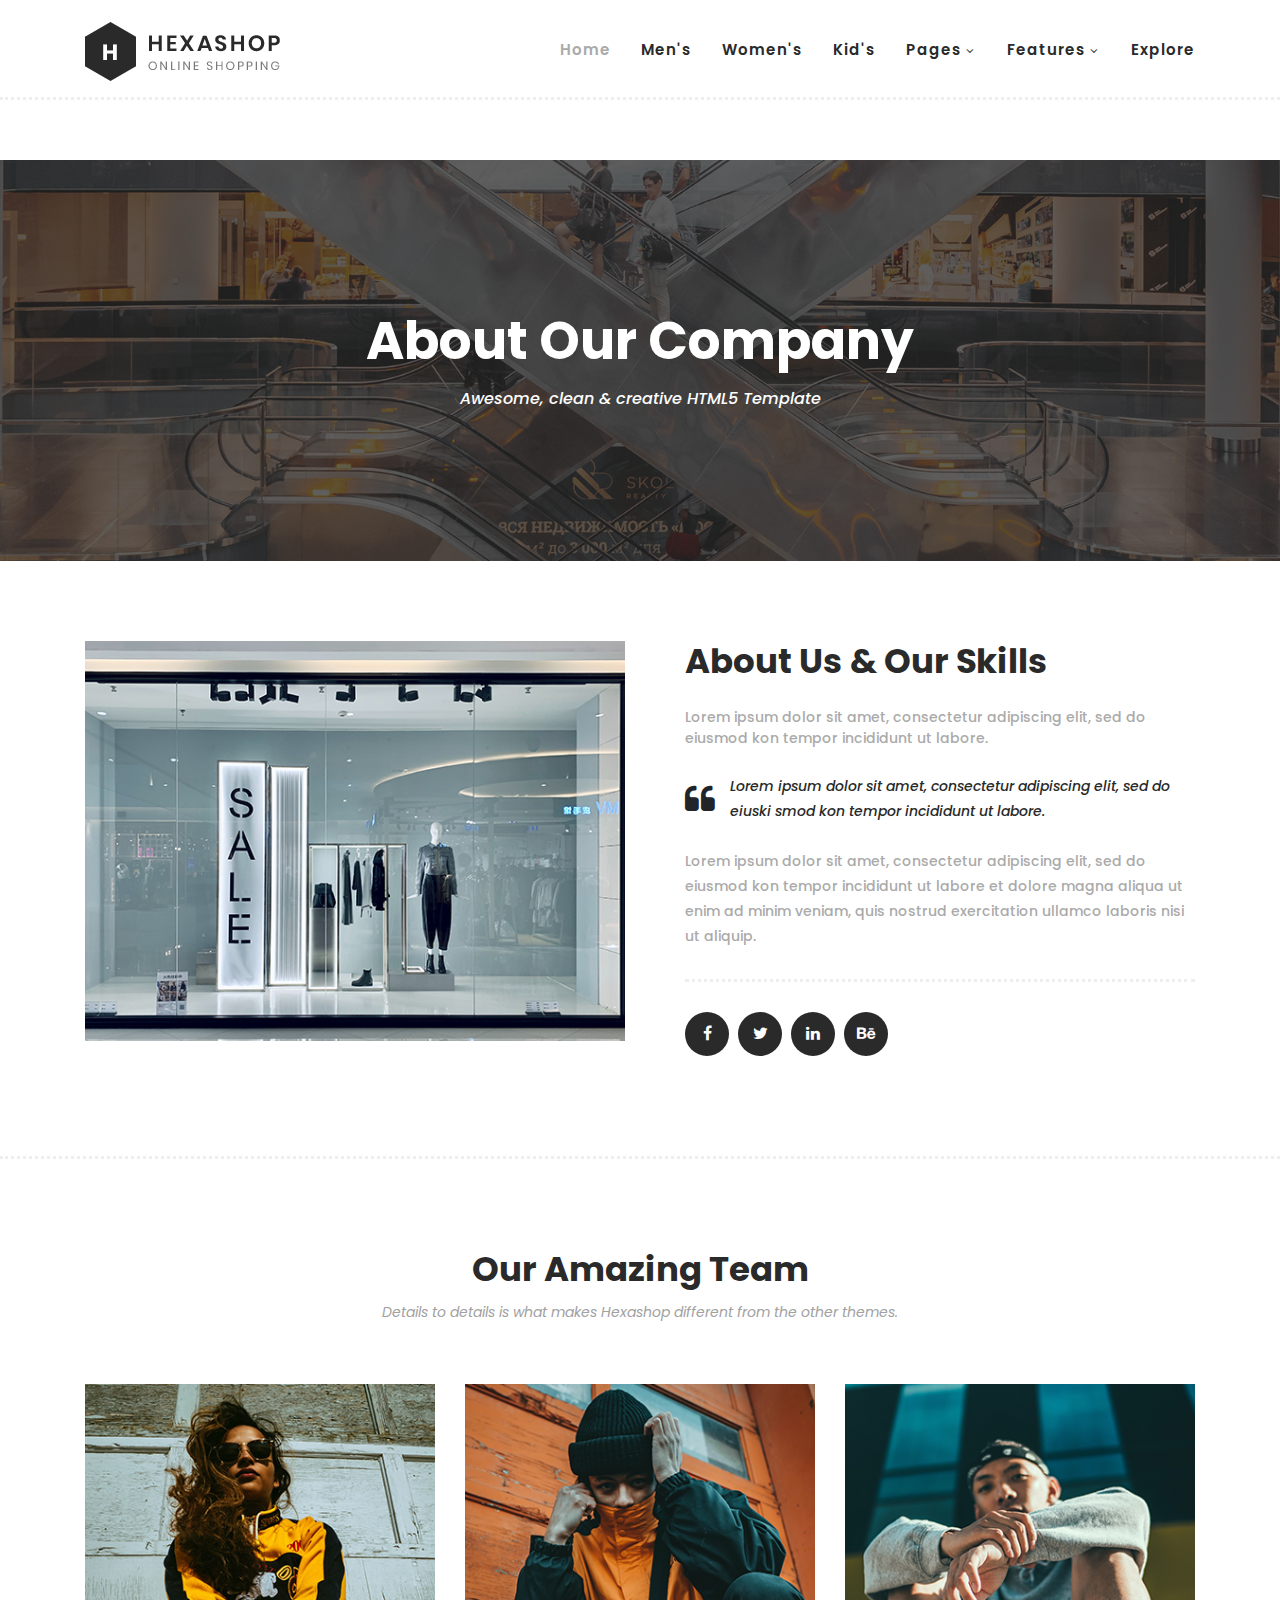
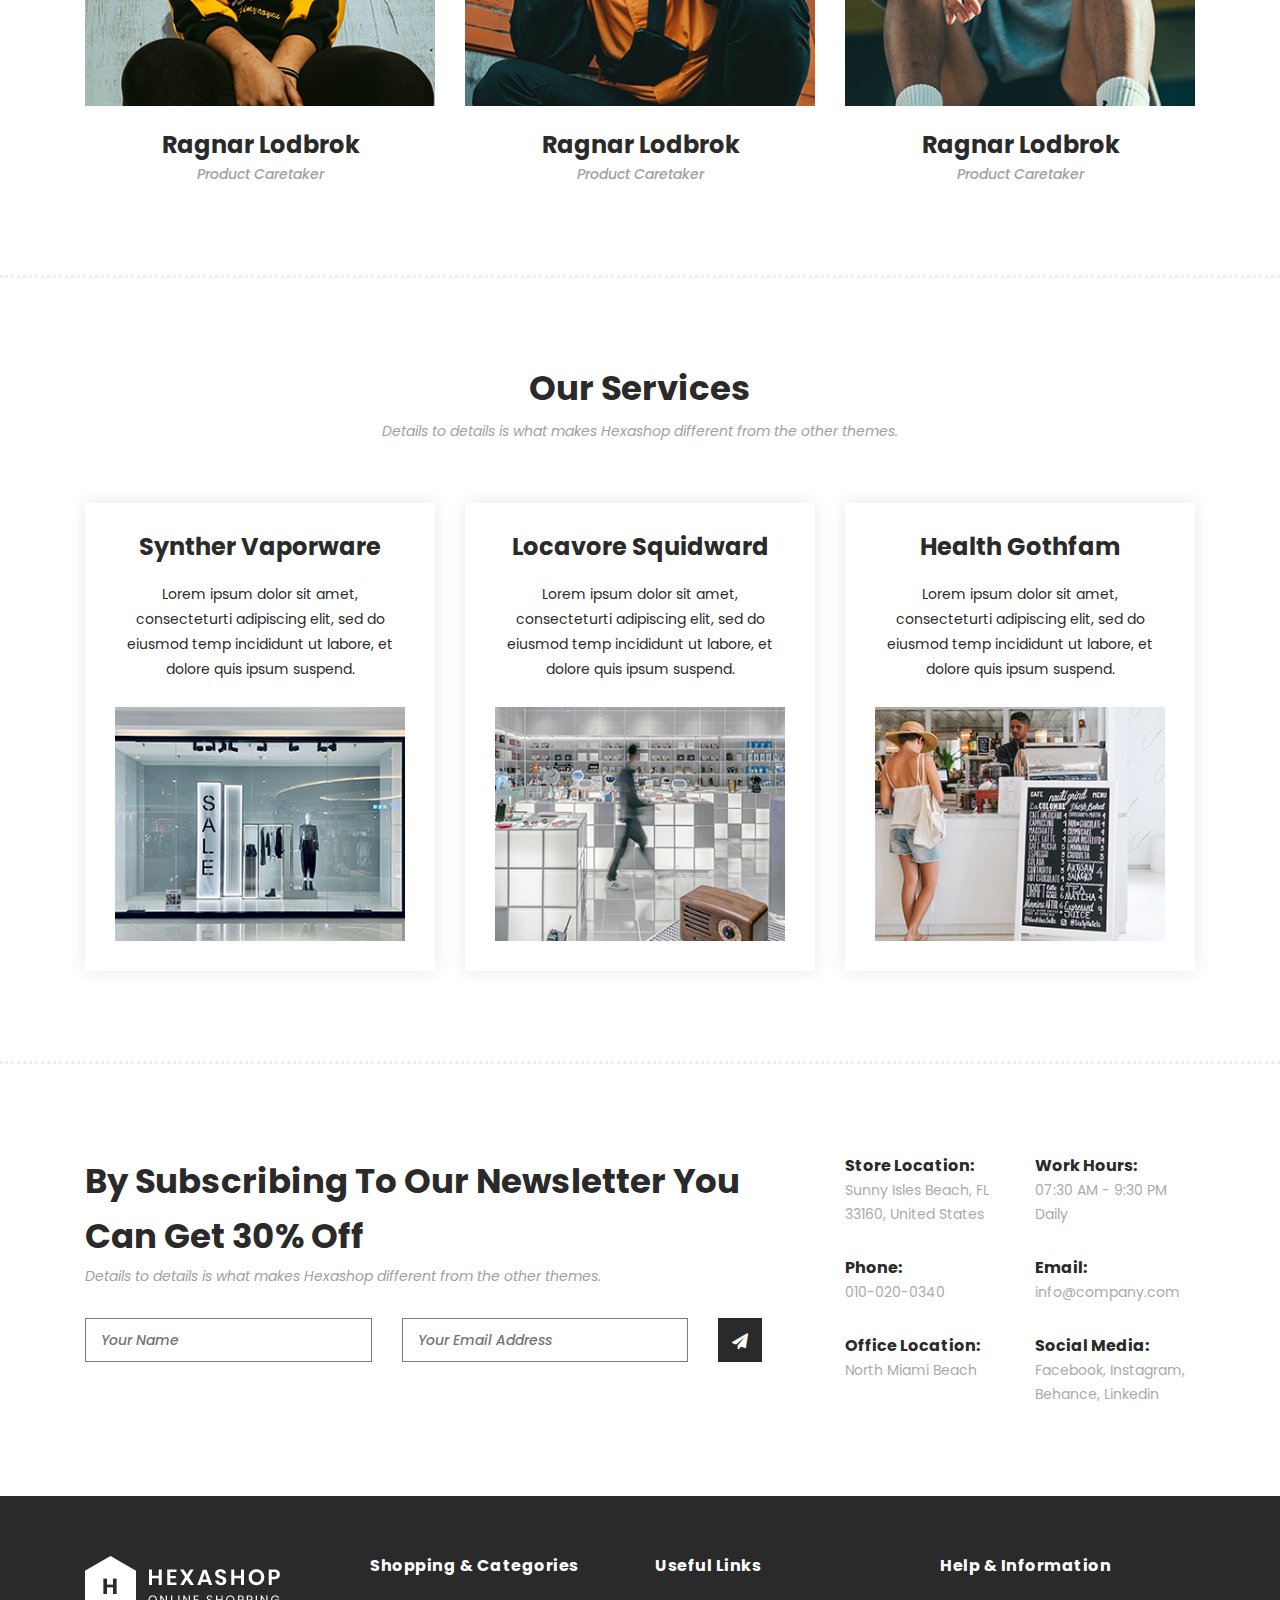
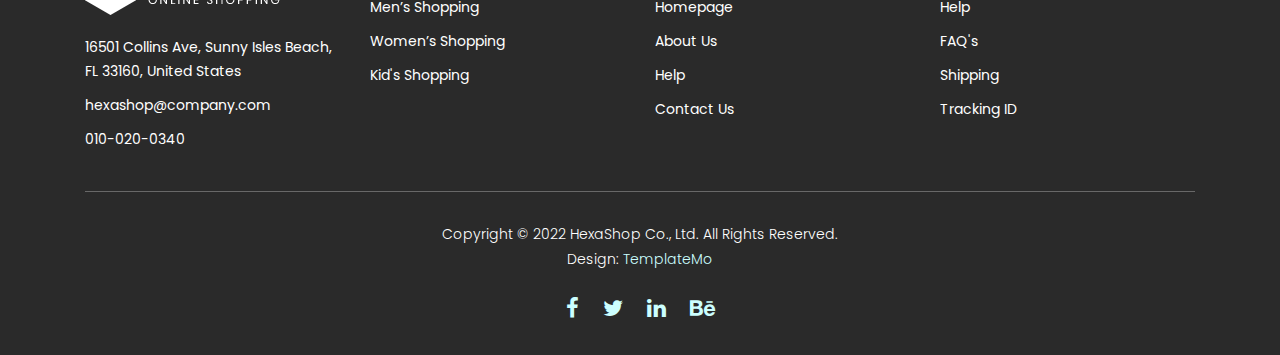
==== about.html @ 288b7257 "new project" ====
<!DOCTYPE html>
<html lang="en">

  <head>

    <meta charset="utf-8">
    <meta name="viewport" content="width=device-width, initial-scale=1, shrink-to-fit=no">
    <meta name="description" content="">
    <meta name="author" content="">
    <link href="https://fonts.googleapis.com/css?family=Poppins:100,200,300,400,500,600,700,800,900&display=swap" rel="stylesheet">

    <title>Hexashop - About Page</title>


    <!-- Additional CSS Files -->
    <link rel="stylesheet" type="text/css" href="assets/css/bootstrap.min.css">

    <link rel="stylesheet" type="text/css" href="assets/css/font-awesome.css">

    <link rel="stylesheet" href="assets/css/templatemo-hexashop.css">

    <link rel="stylesheet" href="assets/css/owl-carousel.css">

    <link rel="stylesheet" href="assets/css/lightbox.css">
<!--

TemplateMo 571 Hexashop

https://templatemo.com/tm-571-hexashop

-->
    </head>
    
    <body>
    
    <!-- ***** Preloader Start ***** -->
    <div id="preloader">
        <div class="jumper">
            <div></div>
            <div></div>
            <div></div>
        </div>
    </div>  
    <!-- ***** Preloader End ***** -->
    
    
    <!-- ***** Header Area Start ***** -->
    <header class="header-area header-sticky">
        <div class="container">
            <div class="row">
                <div class="col-12">
                    <nav class="main-nav">
                        <!-- ***** Logo Start ***** -->
                        <a href="index.html" class="logo">
                            <img src="assets/images/logo.png">
                        </a>
                        <!-- ***** Logo End ***** -->
                        <!-- ***** Menu Start ***** -->
                        <ul class="nav">
                            <li class="scroll-to-section"><a href="index.html" class="active">Home</a></li>
                            <li class="scroll-to-section"><a href="index.html">Men's</a></li>
                            <li class="scroll-to-section"><a href="index.html">Women's</a></li>
                            <li class="scroll-to-section"><a href="index.html">Kid's</a></li>
                            <li class="submenu">
                                <a href="javascript:;">Pages</a>
                                <ul>
                                    <li><a href="about.html">About Us</a></li>
                                    <li><a href="products.html">Products</a></li>
                                    <li><a href="single-product.html">Single Product</a></li>
                                    <li><a href="contact.html">Contact Us</a></li>
                                </ul>
                            </li>
                            <li class="submenu">
                                <a href="javascript:;">Features</a>
                                <ul>
                                    <li><a href="#">Features Page 1</a></li>
                                    <li><a href="#">Features Page 2</a></li>
                                    <li><a href="#">Features Page 3</a></li>
                                    <li><a rel="nofollow" href="https://templatemo.com/page/4" target="_blank">Template Page 4</a></li>
                                </ul>
                            </li>
                            <li class="scroll-to-section"><a href="index.html">Explore</a></li>
                        </ul>        
                        <a class='menu-trigger'>
                            <span>Menu</span>
                        </a>
                        <!-- ***** Menu End ***** -->
                    </nav>
                </div>
            </div>
        </div>
    </header>
    <!-- ***** Header Area End ***** -->

    <!-- ***** Main Banner Area Start ***** -->
    <div class="page-heading about-page-heading" id="top">
        <div class="container">
            <div class="row">
                <div class="col-lg-12">
                    <div class="inner-content">
                        <h2>About Our Company</h2>
                        <span>Awesome, clean &amp; creative HTML5 Template</span>
                    </div>
                </div>
            </div>
        </div>
    </div>
    <!-- ***** Main Banner Area End ***** -->

    <!-- ***** About Area Starts ***** -->
    <div class="about-us">
        <div class="container">
            <div class="row">
                <div class="col-lg-6">
                    <div class="left-image">
                        <img src="assets/images/about-left-image.jpg" alt="">
                    </div>
                </div>
                <div class="col-lg-6">
                    <div class="right-content">
                        <h4>About Us &amp; Our Skills</h4>
                        <span>Lorem ipsum dolor sit amet, consectetur adipiscing elit, sed do eiusmod kon tempor incididunt ut labore.</span>
                        <div class="quote">
                            <i class="fa fa-quote-left"></i><p>Lorem ipsum dolor sit amet, consectetur adipiscing elit, sed do eiuski smod kon tempor incididunt ut labore.</p>
                        </div>
                        <p>Lorem ipsum dolor sit amet, consectetur adipiscing elit, sed do eiusmod kon tempor incididunt ut labore et dolore magna aliqua ut enim ad minim veniam, quis nostrud exercitation ullamco laboris nisi ut aliquip.</p>
                        <ul>
                            <li><a href="#"><i class="fa fa-facebook"></i></a></li>
                            <li><a href="#"><i class="fa fa-twitter"></i></a></li>
                            <li><a href="#"><i class="fa fa-linkedin"></i></a></li>
                            <li><a href="#"><i class="fa fa-behance"></i></a></li>
                        </ul>
                    </div>
                </div>
            </div>
        </div>
    </div>
    <!-- ***** About Area Ends ***** -->

    <!-- ***** Our Team Area Starts ***** -->
    <section class="our-team">
        <div class="container">
            <div class="row">
                <div class="col-lg-12">
                    <div class="section-heading">
                        <h2>Our Amazing Team</h2>
                        <span>Details to details is what makes Hexashop different from the other themes.</span>
                    </div>
                </div>
                <div class="col-lg-4">
                    <div class="team-item">
                        <div class="thumb">
                            <div class="hover-effect">
                                <div class="inner-content">
                                    <ul>
                                        <li><a href="#"><i class="fa fa-facebook"></i></a></li>
                                        <li><a href="#"><i class="fa fa-twitter"></i></a></li>
                                        <li><a href="#"><i class="fa fa-linkedin"></i></a></li>
                                        <li><a href="#"><i class="fa fa-behance"></i></a></li>
                                    </ul>
                                </div>
                            </div>
                            <img src="assets/images/team-member-01.jpg">
                        </div>
                        <div class="down-content">
                            <h4>Ragnar Lodbrok</h4>
                            <span>Product Caretaker</span>
                        </div>
                    </div>
                </div>
                <div class="col-lg-4">
                    <div class="team-item">
                        <div class="thumb">
                            <div class="hover-effect">
                                <div class="inner-content">
                                    <ul>
                                        <li><a href="#"><i class="fa fa-facebook"></i></a></li>
                                        <li><a href="#"><i class="fa fa-twitter"></i></a></li>
                                        <li><a href="#"><i class="fa fa-linkedin"></i></a></li>
                                        <li><a href="#"><i class="fa fa-behance"></i></a></li>
                                    </ul>
                                </div>
                            </div>
                            <img src="assets/images/team-member-02.jpg">
                        </div>
                        <div class="down-content">
                            <h4>Ragnar Lodbrok</h4>
                            <span>Product Caretaker</span>
                        </div>
                    </div>
                </div>
                <div class="col-lg-4">
                    <div class="team-item">
                        <div class="thumb">
                            <div class="hover-effect">
                                <div class="inner-content">
                                    <ul>
                                        <li><a href="#"><i class="fa fa-facebook"></i></a></li>
                                        <li><a href="#"><i class="fa fa-twitter"></i></a></li>
                                        <li><a href="#"><i class="fa fa-linkedin"></i></a></li>
                                        <li><a href="#"><i class="fa fa-behance"></i></a></li>
                                    </ul>
                                </div>
                            </div>
                            <img src="assets/images/team-member-03.jpg">
                        </div>
                        <div class="down-content">
                            <h4>Ragnar Lodbrok</h4>
                            <span>Product Caretaker</span>
                        </div>
                    </div>
                </div>
            </div>
        </div>
    </section>
    <!-- ***** Our Team Area Ends ***** -->

    <!-- ***** Services Area Starts ***** -->
    <section class="our-services">
        <div class="container">
            <div class="row">
                <div class="col-lg-12">
                    <div class="section-heading">
                        <h2>Our Services</h2>
                        <span>Details to details is what makes Hexashop different from the other themes.</span>
                    </div>
                </div>
                <div class="col-lg-4">
                    <div class="service-item">
                        <h4>Synther Vaporware</h4>
                        <p>Lorem ipsum dolor sit amet, consecteturti adipiscing elit, sed do eiusmod temp incididunt ut labore, et dolore quis ipsum suspend.</p>
                        <img src="assets/images/service-01.jpg" alt="">
                    </div>
                </div>
                <div class="col-lg-4">
                    <div class="service-item">
                        <h4>Locavore Squidward</h4>
                        <p>Lorem ipsum dolor sit amet, consecteturti adipiscing elit, sed do eiusmod temp incididunt ut labore, et dolore quis ipsum suspend.</p>
                        <img src="assets/images/service-02.jpg" alt="">
                    </div>
                </div>
                <div class="col-lg-4">
                    <div class="service-item">
                        <h4>Health Gothfam</h4>
                        <p>Lorem ipsum dolor sit amet, consecteturti adipiscing elit, sed do eiusmod temp incididunt ut labore, et dolore quis ipsum suspend.</p>
                        <img src="assets/images/service-03.jpg" alt="">
                    </div>
                </div>
            </div>
        </div>
    </section>
    <!-- ***** Services Area Ends ***** -->

    <!-- ***** Subscribe Area Starts ***** -->
    <div class="subscribe">
        <div class="container">
            <div class="row">
                <div class="col-lg-8">
                    <div class="section-heading">
                        <h2>By Subscribing To Our Newsletter You Can Get 30% Off</h2>
                        <span>Details to details is what makes Hexashop different from the other themes.</span>
                    </div>
                    <form id="subscribe" action="" method="get">
                        <div class="row">
                          <div class="col-lg-5">
                            <fieldset>
                              <input name="name" type="text" id="name" placeholder="Your Name" required="">
                            </fieldset>
                          </div>
                          <div class="col-lg-5">
                            <fieldset>
                              <input name="email" type="text" id="email" pattern="[^ @]*@[^ @]*" placeholder="Your Email Address" required="">
                            </fieldset>
                          </div>
                          <div class="col-lg-2">
                            <fieldset>
                              <button type="submit" id="form-submit" class="main-dark-button"><i class="fa fa-paper-plane"></i></button>
                            </fieldset>
                          </div>
                        </div>
                    </form>
                </div>
                <div class="col-lg-4">
                    <div class="row">
                        <div class="col-6">
                            <ul>
                                <li>Store Location:<br><span>Sunny Isles Beach, FL 33160, United States</span></li>
                                <li>Phone:<br><span>010-020-0340</span></li>
                                <li>Office Location:<br><span>North Miami Beach</span></li>
                            </ul>
                        </div>
                        <div class="col-6">
                            <ul>
                                <li>Work Hours:<br><span>07:30 AM - 9:30 PM Daily</span></li>
                                <li>Email:<br><span>info@company.com</span></li>
                                <li>Social Media:<br><span><a href="#">Facebook</a>, <a href="#">Instagram</a>, <a href="#">Behance</a>, <a href="#">Linkedin</a></span></li>
                            </ul>
                        </div>
                    </div>
                </div>
            </div>
        </div>
    </div>
    <!-- ***** Subscribe Area Ends ***** -->

    <!-- ***** Footer Start ***** -->
    <footer>
        <div class="container">
            <div class="row">
                <div class="col-lg-3">
                    <div class="first-item">
                        <div class="logo">
                            <img src="assets/images/white-logo.png" alt="hexashop ecommerce templatemo">
                        </div>
                        <ul>
                            <li><a href="#">16501 Collins Ave, Sunny Isles Beach, FL 33160, United States</a></li>
                            <li><a href="#">hexashop@company.com</a></li>
                            <li><a href="#">010-020-0340</a></li>
                        </ul>
                    </div>
                </div>
                <div class="col-lg-3">
                    <h4>Shopping &amp; Categories</h4>
                    <ul>
                        <li><a href="#">Men’s Shopping</a></li>
                        <li><a href="#">Women’s Shopping</a></li>
                        <li><a href="#">Kid's Shopping</a></li>
                    </ul>
                </div>
                <div class="col-lg-3">
                    <h4>Useful Links</h4>
                    <ul>
                        <li><a href="#">Homepage</a></li>
                        <li><a href="#">About Us</a></li>
                        <li><a href="#">Help</a></li>
                        <li><a href="#">Contact Us</a></li>
                    </ul>
                </div>
                <div class="col-lg-3">
                    <h4>Help &amp; Information</h4>
                    <ul>
                        <li><a href="#">Help</a></li>
                        <li><a href="#">FAQ's</a></li>
                        <li><a href="#">Shipping</a></li>
                        <li><a href="#">Tracking ID</a></li>
                    </ul>
                </div>
                <div class="col-lg-12">
                    <div class="under-footer">
                        <p>Copyright © 2022 HexaShop Co., Ltd. All Rights Reserved. 
                        
                        <br>Design: <a href="https://templatemo.com" target="_parent" title="free css templates">TemplateMo</a></p>
                        <ul>
                            <li><a href="#"><i class="fa fa-facebook"></i></a></li>
                            <li><a href="#"><i class="fa fa-twitter"></i></a></li>
                            <li><a href="#"><i class="fa fa-linkedin"></i></a></li>
                            <li><a href="#"><i class="fa fa-behance"></i></a></li>
                        </ul>
                    </div>
                </div>
            </div>
        </div>
    </footer>
    

    <!-- jQuery -->
    <script src="assets/js/jquery-2.1.0.min.js"></script>

    <!-- Bootstrap -->
    <script src="assets/js/popper.js"></script>
    <script src="assets/js/bootstrap.min.js"></script>

    <!-- Plugins -->
    <script src="assets/js/owl-carousel.js"></script>
    <script src="assets/js/accordions.js"></script>
    <script src="assets/js/datepicker.js"></script>
    <script src="assets/js/scrollreveal.min.js"></script>
    <script src="assets/js/waypoints.min.js"></script>
    <script src="assets/js/jquery.counterup.min.js"></script>
    <script src="assets/js/imgfix.min.js"></script> 
    <script src="assets/js/slick.js"></script> 
    <script src="assets/js/lightbox.js"></script> 
    <script src="assets/js/isotope.js"></script> 
    
    <!-- Global Init -->
    <script src="assets/js/custom.js"></script>

    <script>

        $(function() {
            var selectedClass = "";
            $("p").click(function(){
            selectedClass = $(this).attr("data-rel");
            $("#portfolio").fadeTo(50, 0.1);
                $("#portfolio div").not("."+selectedClass).fadeOut();
            setTimeout(function() {
              $("."+selectedClass).fadeIn();
              $("#portfolio").fadeTo(50, 1);
            }, 500);
                
            });
        });

    </script>

  </body>

</html>
---- assets/css/templatemo-hexashop.css ----
/*

TemplateMo 571 Hexashop

https://templatemo.com/tm-571-hexashop

*/

/* ---------------------------------------------
Table of contents
------------------------------------------------
01. font & reset css
02. reset
03. global styles
04. header
05. banner
06. features
07. testimonials
08. contact
09. footer
10. preloader
11. search
12. portfolio

--------------------------------------------- */
/* 
---------------------------------------------
font & reset css
--------------------------------------------- 
*/
@import url("https://fonts.googleapis.com/css?family=Poppins:100,200,300,400,500,600,700,800,900");
/* 
---------------------------------------------
reset
--------------------------------------------- 
*/
html, body, div, span, applet, object, iframe, h1, h2, h3, h4, h5, h6, p, blockquote, div
pre, a, abbr, acronym, address, big, cite, code, del, dfn, em, font, img, ins, kbd, q,
s, samp, small, strike, strong, sub, sup, tt, var, b, u, i, center, dl, dt, dd, ol, ul, li,
figure, header, nav, section, article, aside, footer, figcaption {
  margin: 0;
  padding: 0;
  border: 0;
  outline: 0;
}

.clearfix:after {
  content: ".";
  display: block;
  clear: both;
  visibility: hidden;
  line-height: 0;
  height: 0;
}

.clearfix {
  display: inline-block;
}

html[xmlns] .clearfix {
  display: block;
}

* html .clearfix {
  height: 1%;
}

ul, li {
  padding: 0;
  margin: 0;
  list-style: none;
}

header, nav, section, article, aside, footer, hgroup {
  display: block;
}

* {
  box-sizing: border-box;
}

html, body {
  font-family: 'Poppins', sans-serif;
  font-weight: 400;
  background-color: #fff;
  font-size: 16px;
  -ms-text-size-adjust: 100%;
  -webkit-font-smoothing: antialiased;
  -moz-osx-font-smoothing: grayscale;
}

a {
  text-decoration: none !important;
}

h1, h2, h3, h4, h5, h6 {
  margin-top: 0px;
  margin-bottom: 0px;
}

ul {
  margin-bottom: 0px;
}

p {
  font-size: 14px;
  line-height: 25px;
  color: #2a2a2a;
}

/* 
---------------------------------------------
global styles
--------------------------------------------- 
*/
html,
body {
  background: #fff;
  font-family: 'Poppins', sans-serif;
}

::selection {
  background: #2a2a2a;
  color: #fff;
}

::-moz-selection {
  background: #2a2a2a;
  color: #fff;
}

@media (max-width: 991px) {
  html, body {
    overflow-x: hidden;
  }
  .mobile-top-fix {
    margin-top: 30px;
    margin-bottom: 0px;
  }
  .mobile-bottom-fix {
    margin-bottom: 30px;
  }
  .mobile-bottom-fix-big {
    margin-bottom: 60px;
  }
}

.main-border-button a {
  font-size: 13px;
  color: #fff;
  border: 1px solid #fff;
  padding: 12px 25px;
  display: inline-block;
  font-weight: 500;
  transition: all .3s;
}

.main-border-button a:hover {
  background-color: #fff;
  color: #2a2a2a;
}

.main-white-button a {
  font-size: 13px;
  color: #2a2a2a;
  background-color: #fff;
  padding: 12px 25px;
  display: inline-block;
  border-radius: 3px;
  font-weight: 600;
  transition: all .3s;
}

.main-white-button a:hover {
  opacity: 0.9;
}

.main-text-button a {
  font-size: 13px;
  color: #fff;
  font-weight: 600;
  transition: all .3s;
}

.main-text-button a:hover {
  opacity: 0.9;
}

.section-heading h2 {
  font-size: 34px;
  font-weight: 700;
  color: #2a2a2a;
}

.section-heading span {
  font-size: 14px;
  color: #a1a1a1;
  font-style: italic;
  font-weight: 400;
}



/* 
---------------------------------------------
header
--------------------------------------------- 
*/

.background-header {
  border-bottom: none !important;
  background-color: #fff;
  height: 80px!important;
  position: fixed!important;
  top: 0px;
  left: 0px;
  right: 0px;
  box-shadow: 0px 0px 10px rgba(0,0,0,0.15)!important;
}

.background-header .logo,
.background-header .main-nav .nav li a {
  color: #1e1e1e!important;
}

.background-header .main-nav .nav li:hover a {
  color: #2a2a2a!important;
}

.background-header .nav li a.active {
  color: #2a2a2a!important;
}

.header-area {
  border-bottom: 3px dotted #eee;
  box-shadow: none;
  background-color: #fff;
  position: absolute;
  top: 0px;
  left: 0px;
  right: 0px;
  z-index: 100;
  height: 100px;
  -webkit-transition: all .5s ease 0s;
  -moz-transition: all .5s ease 0s;
  -o-transition: all .5s ease 0s;
  transition: all .5s ease 0s;
}

.header-area .main-nav {
  min-height: 80px;
  background: transparent;
}

.header-area .main-nav .logo {
  line-height: 100px;
  color: #fff;
  font-size: 28px;
  font-weight: 700;
  text-transform: uppercase;
  letter-spacing: 2px;
  float: left;
  -webkit-transition: all 0.3s ease 0s;
  -moz-transition: all 0.3s ease 0s;
  -o-transition: all 0.3s ease 0s;
  transition: all 0.3s ease 0s;
}

.background-header .main-nav .logo {
  line-height: 75px;
}

.background-header .nav {
  margin-top: 20px !important;
}

.header-area .main-nav .nav {
  float: right;
  margin-top: 30px;
  margin-right: 0px;
  background-color: transparent;
  -webkit-transition: all 0.3s ease 0s;
  -moz-transition: all 0.3s ease 0s;
  -o-transition: all 0.3s ease 0s;
  transition: all 0.3s ease 0s;
  position: relative;
  z-index: 999;
}

.header-area .main-nav .nav li {
  padding-left: 15px;
  padding-right: 15px;
}

.header-area .main-nav .nav li:last-child {
  padding-right: 0px;
}

.header-area .main-nav .nav li a {
  display: block;
  font-weight: 600;
  font-size: 15px;
  color: #2a2a2a;
  text-transform: capitalize;
  -webkit-transition: all 0.3s ease 0s;
  -moz-transition: all 0.3s ease 0s;
  -o-transition: all 0.3s ease 0s;
  transition: all 0.3s ease 0s;
  height: 40px;
  line-height: 40px;
  border: transparent;
  letter-spacing: 1px;
}

.header-area .main-nav .nav li a {
  color: #2a2a2a;
}

.header-area .main-nav .nav li:hover a,
.header-area .main-nav .nav li a.active {
  color: #aaa!important;
}

.background-header .main-nav .nav li:hover a,
.background-header .main-nav .nav li a.active {
  color: #aaa!important;
  opacity: 1;
}

.header-area .main-nav .nav li.submenu {
  position: relative;
  padding-right: 30px;
}

.header-area .main-nav .nav li.submenu:after {
  font-family: FontAwesome;
  content: "\f107";
  font-size: 12px;
  color: #2a2a2a;
  position: absolute;
  right: 18px;
  top: 12px;
}

.background-header .main-nav .nav li.submenu:after {
  color: #2a2a2a;
}

.header-area .main-nav .nav li.submenu ul {
  position: absolute;
  width: 200px;
  box-shadow: 0 2px 28px 0 rgba(0, 0, 0, 0.06);
  overflow: hidden;
  top: 50px;
  opacity: 0;
  transform: translateY(+2em);
  visibility: hidden;
  z-index: -1;
  transition: all 0.3s ease-in-out 0s, visibility 0s linear 0.3s, z-index 0s linear 0.01s;
}

.header-area .main-nav .nav li.submenu ul li {
  margin-left: 0px;
  padding-left: 0px;
  padding-right: 0px;
}

.header-area .main-nav .nav li.submenu ul li a {
  opacity: 1;
  display: block;
  background: #f7f7f7;
  color: #2a2a2a!important;
  padding-left: 20px;
  height: 40px;
  line-height: 40px;
  -webkit-transition: all 0.3s ease 0s;
  -moz-transition: all 0.3s ease 0s;
  -o-transition: all 0.3s ease 0s;
  transition: all 0.3s ease 0s;
  position: relative;
  font-size: 13px;
  font-weight: 400;
  border-bottom: 1px solid #eee;
}

.header-area .main-nav .nav li.submenu ul li a:hover {
  background: #fff;
  color: #aaa!important;
  padding-left: 25px;
}

.header-area .main-nav .nav li.submenu ul li a:hover:before {
  width: 3px;
}

.header-area .main-nav .nav li.submenu:hover ul {
  visibility: visible;
  opacity: 1;
  z-index: 1;
  transform: translateY(0%);
  transition-delay: 0s, 0s, 0.3s;
}

.header-area .main-nav .menu-trigger {
  cursor: pointer;
  display: block;
  position: absolute;
  top: 33px;
  width: 32px;
  height: 40px;
  text-indent: -9999em;
  z-index: 99;
  right: 40px;
  display: none;
}

.background-header .main-nav .menu-trigger {
  top: 23px;
}

.header-area .main-nav .menu-trigger span,
.header-area .main-nav .menu-trigger span:before,
.header-area .main-nav .menu-trigger span:after {
  -moz-transition: all 0.4s;
  -o-transition: all 0.4s;
  -webkit-transition: all 0.4s;
  transition: all 0.4s;
  background-color: #1e1e1e;
  display: block;
  position: absolute;
  width: 30px;
  height: 2px;
  left: 0;
}

.background-header .main-nav .menu-trigger span,
.background-header .main-nav .menu-trigger span:before,
.background-header .main-nav .menu-trigger span:after {
  background-color: #1e1e1e;
}

.header-area .main-nav .menu-trigger span:before,
.header-area .main-nav .menu-trigger span:after {
  -moz-transition: all 0.4s;
  -o-transition: all 0.4s;
  -webkit-transition: all 0.4s;
  transition: all 0.4s;
  background-color: #1e1e1e;
  display: block;
  position: absolute;
  width: 30px;
  height: 2px;
  left: 0;
  width: 75%;
}

.background-header .main-nav .menu-trigger span:before,
.background-header .main-nav .menu-trigger span:after {
  background-color: #1e1e1e;
}

.header-area .main-nav .menu-trigger span:before,
.header-area .main-nav .menu-trigger span:after {
  content: "";
}

.header-area .main-nav .menu-trigger span {
  top: 16px;
}

.header-area .main-nav .menu-trigger span:before {
  -moz-transform-origin: 33% 100%;
  -ms-transform-origin: 33% 100%;
  -webkit-transform-origin: 33% 100%;
  transform-origin: 33% 100%;
  top: -10px;
  z-index: 10;
}

.header-area .main-nav .menu-trigger span:after {
  -moz-transform-origin: 33% 0;
  -ms-transform-origin: 33% 0;
  -webkit-transform-origin: 33% 0;
  transform-origin: 33% 0;
  top: 10px;
}

.header-area .main-nav .menu-trigger.active span,
.header-area .main-nav .menu-trigger.active span:before,
.header-area .main-nav .menu-trigger.active span:after {
  background-color: transparent;
  width: 100%;
}

.header-area .main-nav .menu-trigger.active span:before {
  -moz-transform: translateY(6px) translateX(1px) rotate(45deg);
  -ms-transform: translateY(6px) translateX(1px) rotate(45deg);
  -webkit-transform: translateY(6px) translateX(1px) rotate(45deg);
  transform: translateY(6px) translateX(1px) rotate(45deg);
  background-color: #1e1e1e;
}

.background-header .main-nav .menu-trigger.active span:before {
  background-color: #1e1e1e;
}

.header-area .main-nav .menu-trigger.active span:after {
  -moz-transform: translateY(-6px) translateX(1px) rotate(-45deg);
  -ms-transform: translateY(-6px) translateX(1px) rotate(-45deg);
  -webkit-transform: translateY(-6px) translateX(1px) rotate(-45deg);
  transform: translateY(-6px) translateX(1px) rotate(-45deg);
  background-color: #1e1e1e;
}

.background-header .main-nav .menu-trigger.active span:after {
  background-color: #1e1e1e;
}

.header-area.header-sticky {
  min-height: 80px;
}

.header-area .nav {
  margin-top: 30px;
}

.header-area.header-sticky .nav li a.active {
  color: #aaa;
}

@media (max-width: 1200px) {
  .header-area .main-nav .nav li {
    padding-left: 12px;
    padding-right: 12px;
  }
  .header-area .main-nav:before {
    display: none;
  }
}

@media (max-width: 767px) {
  .header-area .main-nav .logo {
    color: #1e1e1e;
  }
  .header-area.header-sticky .nav li a:hover,
  .header-area.header-sticky .nav li a.active {
    color: #aaa!important;
    opacity: 1;
  }
  .header-area.header-sticky .nav li.search-icon a {
    width: 100%;
  }
  .header-area {
    background-color: #f7f7f7;
    padding: 0px 15px;
    height: 100px;
    box-shadow: none;
    text-align: center;
  }
  .header-area .container {
    padding: 0px;
  }
  .header-area .logo {
    margin-left: 30px;
  }
  .header-area .menu-trigger {
    display: block !important;
  }
  .header-area .main-nav {
    overflow: hidden;
  }
  .header-area .main-nav .nav {
    float: none;
    width: 100%;
    display: none;
    -webkit-transition: all 0s ease 0s;
    -moz-transition: all 0s ease 0s;
    -o-transition: all 0s ease 0s;
    transition: all 0s ease 0s;
    margin-left: 0px;
  }
  .header-area .main-nav .nav li:first-child {
    border-top: 1px solid #eee;
  }
  .header-area.header-sticky .nav {
    margin-top: 100px !important;
  }
  .header-area .main-nav .nav li {
    width: 100%;
    background: #fff;
    border-bottom: 1px solid #eee;
    padding-left: 0px !important;
    padding-right: 0px !important;
  }
  .header-area .main-nav .nav li a {
    height: 50px !important;
    line-height: 50px !important;
    padding: 0px !important;
    border: none !important;
    background: #f7f7f7 !important;
    color: #191a20 !important;
  }
  .header-area .main-nav .nav li a:hover {
    background: #eee !important;
    color: #aaa!important;
  }
  .header-area .main-nav .nav li.submenu ul {
    position: relative;
    visibility: inherit;
    opacity: 1;
    z-index: 1;
    transform: translateY(0%);
    transition-delay: 0s, 0s, 0.3s;
    top: 0px;
    width: 100%;
    box-shadow: none;
    height: 0px;
  }
  .header-area .main-nav .nav li.submenu ul li a {
    font-size: 12px;
    font-weight: 400;
  }
  .header-area .main-nav .nav li.submenu ul li a:hover:before {
    width: 0px;
  }
  .header-area .main-nav .nav li.submenu ul.active {
    height: auto !important;
  }
  .header-area .main-nav .nav li.submenu:after {
    color: #3B566E;
    right: 25px;
    font-size: 14px;
    top: 15px;
  }
  .header-area .main-nav .nav li.submenu:hover ul, .header-area .main-nav .nav li.submenu:focus ul {
    height: 0px;
  }
}

@media (min-width: 767px) {
  .header-area .main-nav .nav {
    display: flex !important;
  }
}


/* 
---------------------------------------------
banner
--------------------------------------------- 
*/

.main-banner {
  border-bottom: 3px dotted #eee;
  padding-top: 160px;
  padding-bottom: 30px;
}

.main-banner .left-content .thumb img {
  width: 100%;
  overflow: hidden;
}

.main-banner .left-content .inner-content {
  position: absolute;
  left: 100px;
  top: 50%;
  transform: translateY(-50%);
}

.main-banner .left-content .inner-content h4 {
  color: #fff;
  margin-top: -10px;
  font-size: 52px;
  font-weight: 700;
  margin-bottom: 20px;
}

.main-banner .left-content .inner-content span {
  font-size: 16px;
  color: #fff;
  font-weight: 400;
  font-style: italic;
  display: block;
  margin-bottom: 30px;
}

.main-banner .right-content .right-first-image {
  margin-bottom: 28.5px;
}

.main-banner .right-content .right-first-image .thumb {
  position: relative;
  text-align: center;
}

.main-banner .right-content .right-first-image .thumb img {
  width: 100%;
  overflow: hidden;
}

.main-banner .right-content .right-first-image .thumb .inner-content {
  position: absolute;
  top: 50%;
  transform: translateY(-50%);
  width: 100%;
  text-align: center;
}

.main-banner .right-content .right-first-image .thumb .inner-content h4 {
  color: #fff;
  font-size: 24px;
  font-weight: 700;
  margin-bottom: 15px;
}

.main-banner .right-content .right-first-image .thumb .inner-content span {
  font-size: 16px;
  color: #fff;
  font-style: italic;
}

.main-banner .right-content .right-first-image .thumb .hover-content {
  position: absolute;
  top: 15px;
  right: 15px;
  left: 15px;
  bottom: 15px;
  text-align: center;
  background-color: rgba(42,42,42,.97);
  opacity: 0;
  visibility: hidden;
  transition: all 0.5s;
}

.main-banner .right-content .right-first-image .thumb:hover .hover-content {
  opacity: 1;
  visibility: visible;
}

.main-banner .right-content .right-first-image .thumb .hover-content .inner {
  position: absolute;
  top: 50%;
  left: 50%;
  transform: translate(-50%, -50%);
  width: 100%;
}

.main-banner .right-content .right-first-image .thumb .hover-content h4 {
  color: #fff;
  font-size: 24px;
  font-weight: 700;
  margin-bottom: 15px;
}

.main-banner .right-content .right-first-image .thumb .hover-content p {
  color: #fff;
  padding: 0px 20px;
  margin-bottom: 20px;
}



/*
---------------------------------------------
Men
---------------------------------------------
*/

#men {
  padding-top: 90px;
  padding-bottom: 90px;
  border-bottom: 3px dotted #eee;
}

#men .section-heading {
  margin-bottom: 60px;
}

#men .item .down-content {
  padding-top: 30px;
  position: relative;
  z-index: 3;
  background-color: #fff;
}

#men .item .down-content h4 {
  font-size: 22px;
  color: #2a2a2a;
  font-weight: 700;
  margin-bottom: 8px;
}

#men .item .down-content span {
  font-size: 18px;
  color: #a1a1a1;
  font-weight: 500;
  display: block;
}

#men .item .down-content ul.stars {
  position: absolute;
  right: 0;
  top: 30px;
}

#men .item .down-content ul.stars li {
  display: inline;
  font-size: 13px;
}

#men .item .thumb .hover-content {
  position: absolute;
  z-index: 2;
  text-align: center;
  bottom: -60px;
  width: 100%;
  opacity: 0;
  visibility: hidden;
  transition: all .5s;
}

#men .item .thumb:hover .hover-content {
  bottom: 30px;
  opacity: 1;
  visibility: visible;
}

#men .item .thumb {
  position: relative;
}

#men .item .thumb .hover-content ul li {
  display: inline;
  margin: 0px 10px;
}

#men .item .thumb .hover-content ul li a {
  width: 50px;
  height: 50px;
  text-align: center;
  line-height: 50px;
  display: inline-block;
  color: #2a2a2a;
  background-color: #fff;
}


#men .owl-nav {
  text-align: center;
  position: absolute;
  width: 100%;
  top: 40%;
  transform: translateY(-25px);
}

#men .owl-dots {
  display: none;
}
    
#men .owl-nav .owl-prev{
  position: absolute;
  left: -80px;
  outline: none;
}

#men .owl-nav .owl-prev span,
#men .owl-nav .owl-next span {
  opacity: 0;
}

#men .owl-nav .owl-prev:before {
  display: inline-block;
  font-family: 'FontAwesome';
  color: #2a2a2a;
  font-size: 25px;
  font-weight: 700;
  content: '\f104';
  width: 50px;
  height: 50px;
  background-color: transparent;
  line-height: 48px;
  border :1px solid #2a2a2a;
}

#men .owl-nav .owl-prev {
  opacity: 0.75;
  transition: all .5s;
}

#men .owl-nav .owl-prev:hover {
  opacity: 1;
}

#men .owl-nav .owl-next {
  opacity: 0.75;
  transition: all .5s;
}

#men .owl-nav .owl-next:hover {
  opacity: 1;
}

#men .owl-nav .owl-next{
  outline: none;
  position: absolute;
  right: -85px;
}

#men .owl-nav .owl-next:before {
  display: inline-block;
  font-family: 'FontAwesome';
  color: #2a2a2a;
  font-size: 25px;
  font-weight: 700;
  content: '\f105';
  width: 50px;
  height: 50px;
  background-color: transparent;
  line-height: 48px;
  border :1px solid #2a2a2a;
}


/*
---------------------------------------------
Women
---------------------------------------------
*/

#women {
  padding-top: 90px;
  padding-bottom: 90px;
  border-bottom: 3px dotted #eee;
}

#women .section-heading {
  margin-bottom: 60px;
}

#women .item .down-content {
  padding-top: 30px;
  position: relative;
  z-index: 3;
  background-color: #fff;
}

#women .item .down-content h4 {
  font-size: 22px;
  color: #2a2a2a;
  font-weight: 700;
  margin-bottom: 8px;
}

#women .item .down-content span {
  font-size: 18px;
  color: #a1a1a1;
  font-weight: 500;
  display: block;
}

#women .item .down-content ul.stars {
  position: absolute;
  right: 0;
  top: 30px;
}

#women .item .down-content ul.stars li {
  display: inline;
  font-size: 13px;
}

#women .item .thumb .hover-content {
  position: absolute;
  z-index: 2;
  text-align: center;
  bottom: -60px;
  width: 100%;
  opacity: 0;
  visibility: hidden;
  transition: all .5s;
}

#women .item .thumb:hover .hover-content {
  bottom: 30px;
  opacity: 1;
  visibility: visible;
}

#women .item .thumb {
  position: relative;
}

#women .item .thumb .hover-content ul li {
  display: inline;
  margin: 0px 10px;
}

#women .item .thumb .hover-content ul li a {
  width: 50px;
  height: 50px;
  text-align: center;
  line-height: 50px;
  display: inline-block;
  color: #2a2a2a;
  background-color: #fff;
}


#women .owl-nav {
  text-align: center;
  position: absolute;
  width: 100%;
  top: 40%;
  transform: translateY(-25px);
}

#women .owl-dots {
  display: none;
}
    
#women .owl-nav .owl-prev{
  position: absolute;
  left: -80px;
  outline: none;
}

#women .owl-nav .owl-prev span,
#women .owl-nav .owl-next span {
  opacity: 0;
}

#women .owl-nav .owl-prev:before {
  display: inline-block;
  font-family: 'FontAwesome';
  color: #2a2a2a;
  font-size: 25px;
  font-weight: 700;
  content: '\f104';
  width: 50px;
  height: 50px;
  background-color: transparent;
  line-height: 48px;
  border :1px solid #2a2a2a;
}

#women .owl-nav .owl-prev {
  opacity: 0.75;
  transition: all .5s;
}

#women .owl-nav .owl-prev:hover {
  opacity: 1;
}

#women .owl-nav .owl-next {
  opacity: 0.75;
  transition: all .5s;
}

#women .owl-nav .owl-next:hover {
  opacity: 1;
}

#women .owl-nav .owl-next{
  outline: none;
  position: absolute;
  right: -85px;
}

#women .owl-nav .owl-next:before {
  display: inline-block;
  font-family: 'FontAwesome';
  color: #2a2a2a;
  font-size: 25px;
  font-weight: 700;
  content: '\f105';
  width: 50px;
  height: 50px;
  background-color: transparent;
  line-height: 48px;
  border :1px solid #2a2a2a;
}

/*
---------------------------------------------
Kids
---------------------------------------------
*/

#kids {
  padding-top: 90px;
  padding-bottom: 90px;
  border-bottom: 3px dotted #eee;
}

#kids .section-heading {
  margin-bottom: 60px;
}

#kids .item .down-content {
  padding-top: 30px;
  position: relative;
  z-index: 3;
  background-color: #fff;
}

#kids .item .down-content h4 {
  font-size: 22px;
  color: #2a2a2a;
  font-weight: 700;
  margin-bottom: 8px;
}

#kids .item .down-content span {
  font-size: 18px;
  color: #a1a1a1;
  font-weight: 500;
  display: block;
}

#kids .item .down-content ul.stars {
  position: absolute;
  right: 0;
  top: 30px;
}

#kids .item .down-content ul.stars li {
  display: inline;
  font-size: 13px;
}

#kids .item .thumb .hover-content {
  position: absolute;
  z-index: 2;
  text-align: center;
  bottom: -60px;
  width: 100%;
  opacity: 0;
  visibility: hidden;
  transition: all .5s;
}

#kids .item .thumb:hover .hover-content {
  bottom: 30px;
  opacity: 1;
  visibility: visible;
}

#kids .item .thumb {
  position: relative;
}

#kids .item .thumb .hover-content ul li {
  display: inline;
  margin: 0px 10px;
}

#kids .item .thumb .hover-content ul li a {
  width: 50px;
  height: 50px;
  text-align: center;
  line-height: 50px;
  display: inline-block;
  color: #2a2a2a;
  background-color: #fff;
}


#kids .owl-nav {
  text-align: center;
  position: absolute;
  width: 100%;
  top: 40%;
  transform: translateY(-25px);
}

#kids .owl-dots {
  display: none;
}
    
#kids .owl-nav .owl-prev{
  position: absolute;
  left: -80px;
  outline: none;
}

#kids .owl-nav .owl-prev span,
#kids .owl-nav .owl-next span {
  opacity: 0;
}

#kids .owl-nav .owl-prev:before {
  display: inline-block;
  font-family: 'FontAwesome';
  color: #2a2a2a;
  font-size: 25px;
  font-weight: 700;
  content: '\f104';
  width: 50px;
  height: 50px;
  background-color: transparent;
  line-height: 48px;
  border :1px solid #2a2a2a;
}

#kids .owl-nav .owl-prev {
  opacity: 0.75;
  transition: all .5s;
}

#kids .owl-nav .owl-prev:hover {
  opacity: 1;
}

#kids .owl-nav .owl-next {
  opacity: 0.75;
  transition: all .5s;
}

#kids .owl-nav .owl-next:hover {
  opacity: 1;
}

#kids .owl-nav .owl-next{
  outline: none;
  position: absolute;
  right: -85px;
}

#kids .owl-nav .owl-next:before {
  display: inline-block;
  font-family: 'FontAwesome';
  color: #2a2a2a;
  font-size: 25px;
  font-weight: 700;
  content: '\f105';
  width: 50px;
  height: 50px;
  background-color: transparent;
  line-height: 48px;
  border :1px solid #2a2a2a;
}


/*
---------------------------------------------
Explore
---------------------------------------------
*/

#explore {
  padding-top: 90px;
  padding-bottom: 90px;
  border-bottom: 3px dotted #eee;
}

#explore .left-content {
  margin-right: 30px;
}

#explore .left-content h2 {
  font-size: 34px;
  font-weight: 700;
  color: #2a2a2a;
}

#explore .left-content span {
  font-size: 14px;
  color: #aaaaaa;
  font-weight: 500;
  display: block;
  margin-top: 25px;
}

#explore .left-content .quote {
  margin-top: 25px;
}

#explore .left-content .quote i {
  float: left;
  font-size: 32px;
  margin-right: 15px;
  margin-top: 10px;
}

#explore .left-content .quote p {
  font-style: italic;
  color: #2a2a2a;
  font-weight: 500;
}

#explore .left-content p {
  font-size: 14px;
  color: #aaaaaa;
  font-weight: 500;
  display: block;
  margin-top: 25px;
}

#explore .left-content .main-border-button a {
  color: #2a2a2a;
  border-color: #2a2a2a;
  margin-top: 35px;
}

#explore .left-content .main-border-button a:hover {
  background-color: #2a2a2a;
  color: #fff;
}

#explore img {
  width: 100%;
  overflow: hidden;
}

#explore .leather {
  margin-bottom: 30px;
}

#explore .first-image {
  margin-bottom: 30px;
}

#explore .leather,
#explore .types {
  min-height: 255px;
  background-color: #f8f8f8;
  text-align: center;
  width: 100%;
}

#explore .leather h4,
#explore .types h4 {
  font-size: 24px;
  font-weight: 700;
  color: #2a2a2a;
  padding-top: 90px;
  margin-bottom: 5px;
}

#explore .leather span,
#explore .types span {
  font-size: 14px;
  font-style: italic;
  color: #aaa;
  font-weight: 500;
}

/* 
---------------------------------------------
Social
--------------------------------------------- 
*/

#social {
  margin-top: 90px;
  padding-bottom: 90px;
  border-bottom: 3px dotted #eee;
}

#social .col-2 {
  padding-left: 0;
  padding-right: 0;
}

#social .images {
  margin-top: 60px;
  padding-left: 15px;
  padding-right: 15px;
}

#social .thumb {
  position: relative;
}

#social .thumb .icon {
  position: absolute;
  bottom: 0;
  left: 0;
  right: 0;
  top: 0;
  width: 100%;
  background-color: rgba(0,0,0,0.85);
  opacity: 0;
  visibility: hidden;
  transition: all .3s;
}

#social .thumb:hover .icon {
  opacity: 1;
  visibility: visible;
}

#social .thumb .icon h6 {
  color: #fff;
  position: absolute;
  font-size: 14px;
  bottom: 40px;
  font-weight: 400;
  left: 15px;
}

#social .thumb .icon i {
  color: #fff;
  position: absolute;
  bottom: 15px;
  left: 15px;
}

#social .thumb img {
  width: 100%;
  overflow: hidden;
}


/* 
---------------------------------------------
Subscribe
--------------------------------------------- 
*/

.subscribe {
  margin-top: 90px;
}

.subscribe .section-heading {
  margin-bottom: 30px;
}

.subscribe .section-heading h2 {
  line-height: 55px;
}

.subscribe form input {
  width: 100%;
  height: 44px;
  line-height: 44px;
  padding: 0px 15px;
  font-size: 14px;
  font-style: italic;
  font-weight: 500;
  color: #aaa;
  border-radius: 0px;
  border: 1px solid #7a7a7a;
  box-shadow: none;
}

.subscribe form input::focus {
  border-color: #2a2a2a;
  border-radius: 0px;
}

.subscribe form button {
  width: 44px;
  height: 44px;
  display: inline-block;
  text-align: center;
  line-height: 44px;
  background-color: #2a2a2a;
  box-shadow: none;
  border: 1px solid transparent;
  color: #fff;
  transition: all 0.3s;
}

.subscribe form button:hover {
  background-color: #fff;
  border: 1px solid #2a2a2a;
  color: #2a2a2a;
}

.subscribe ul li {
  margin-bottom: 30px;
  display: block;
}

.subscribe ul li {
  font-size: 16px;
  font-weight: 700;
  color: #2a2a2a;
}

.subscribe ul li span,
.subscribe ul li span a {
  font-size: 14px;
  font-weight: 400;
  color: #aaa;
}

.subscribe ul li span a:hover {
  color: #2a2a2a;
}


/* 
---------------------------------------------
footer
--------------------------------------------- 
*/

footer {
  margin-top: 60px;
  padding: 60px 0px 30px 0px;
  background-color: #2a2a2a;
}

footer .logo {
  margin-bottom: 20px;
}

footer ul li {
  display: block;
  margin-bottom: 10px;
}

footer ul li a {
  font-size: 14px;
  color: #fff;
  transition: all .3s;
}

footer ul li a:hover {
  color: #aaa;
}

footer h4 {
  letter-spacing: 0.5px;
  font-size: 16px;
  color: #fff;
  font-weight: 700;
  margin-bottom: 20px;
}

footer .under-footer {
  margin-top: 30px;
  padding-top: 30px;
  text-align: center;
  border-top: 1px solid rgba(250,250,250,0.3);
}

footer .under-footer ul {
  margin-top: 20px;
}

footer .under-footer ul li {
  display: inline-block;
  margin: 0px 10px;
}

footer .under-footer ul li a {
  font-size: 22px;
}

footer .under-footer p {
  color: #fff;
  font-size: 14px;
  font-weight: 300;
}

footer .under-footer a {
  color: #cff;
}

footer .under-footer a:hover {
  color: #c66;
}


/* 
---------------------------------------------
Products Page
--------------------------------------------- 
*/

.page-heading {
  margin-top: 160px;
  margin-bottom: 30px;
  background-image: url(../images/products-page-heading.jpg);
  background-position: center center;
  background-size: cover;
  background-repeat: no-repeat;
}

.page-heading .inner-content {
  padding: 150px 0px;
  text-align: center;
}

.page-heading .inner-content h2 {
  font-size: 52px;
  color: #fff;
  font-weight: 700;
  margin-bottom: 15px;
}

.page-heading .inner-content span {
  font-size: 16px;
  font-weight: 500;
  color: #fff;
  font-style: italic;
}

#products .section-heading {
  text-align: center;
  margin-bottom: 60px;
  margin-top: 80px;
}

#products .item {
  margin-bottom: 30px;
}

#products .item .thumb img {
  width: 100%;
  overflow: hidden;
}

#products .item .down-content {
  padding-top: 20px;
  position: relative;
  z-index: 3;
  background-color: #fff;
}

#products .item .down-content h4 {
  font-size: 22px;
  color: #2a2a2a;
  font-weight: 700;
  margin-bottom: 8px;
}

#products .item .down-content span {
  font-size: 18px;
  color: #a1a1a1;
  font-weight: 500;
  display: block;
}

#products .item .down-content ul.stars {
  position: absolute;
  right: 0;
  top: 20px;
}

#products .item .down-content ul.stars li {
  display: inline;
  font-size: 13px;
}

#products .item .thumb .hover-content {
  position: absolute;
  z-index: 2;
  text-align: center;
  bottom: -60px;
  width: 100%;
  opacity: 0;
  visibility: hidden;
  transition: all .5s;
}

#products .item .thumb:hover .hover-content {
  bottom: 30px;
  opacity: 1;
  visibility: visible;
}

#products .item .thumb {
  position: relative;
}

#products .item .thumb .hover-content ul li {
  display: inline;
  margin: 0px 10px;
}

#products .item .thumb .hover-content ul li a {
  width: 50px;
  height: 50px;
  text-align: center;
  line-height: 50px;
  display: inline-block;
  color: #2a2a2a;
  background-color: #fff;
}

#products .pagination {
  margin-top: 30px;
  margin-bottom: 40px;
}

#products .pagination ul {
  text-align: center;
  width: 100%;
}

#products .pagination ul li {
  display: inline;
  margin: 0px 5px;
}

#products .pagination ul li a {
  width: 44px;
  height: 44px;
  border: 1px solid #2a2a2a;
  display: inline-block;
  text-align: center;
  line-height: 44px;
  font-size: 14px;
  font-weight: 500;
  color: #2a2a2a;
}

#products .pagination ul li a:hover,
#products .pagination ul li.active a {
  background-color: #2a2a2a;
  color: #fff;
}



/* 
---------------------------------------------
Single Product Page
--------------------------------------------- 
*/

#product {
  margin-top: 80px;
}

#product .left-images img {
  width: 100%;
  overflow: hidden;
  margin-bottom: 30px;
}

#product .right-content {
  position: relative;
  z-index: 3;
  background-color: #fff;
}

#product .right-content h4 {
  font-size: 22px;
  color: #2a2a2a;
  font-weight: 700;
  margin-bottom: 0px;
}

#product .right-content span.price {
  font-size: 18px;
  color: #a1a1a1;
  font-weight: 500;
  display: block;
  margin-top: 5px;
  border-bottom: 1px solid #eee;
  padding-bottom: 20px;
}

#product .right-content ul.stars {
  position: absolute;
  right: 0;
  top: 0;
}

#product .right-content ul.stars li {
  display: inline;
  font-size: 13px;
}

#product .right-content span {
  font-size: 14px;
  color: #aaaaaa;
  font-weight: 500;
  display: block;
  margin-top: 25px;
}

#product .right-content .quote {
  margin-top: 25px;
}

#product .right-content .quote i {
  float: left;
  font-size: 32px;
  margin-right: 15px;
  margin-top: 10px;
}

#product .right-content .quote p {
  font-style: italic;
  color: #2a2a2a;
  font-weight: 500;
}

#product .right-content p {
  font-size: 14px;
  color: #aaaaaa;
  font-weight: 500;
  display: block;
  margin-top: 25px;
}

.quantity-content {
  margin-top: 30px;
  padding-top: 30px;
  border-top: 1px solid #eee;
  border-bottom: 1px solid #eee;
  width: 100%;
  padding-bottom: 30px;
  margin-bottom: 30px;
}

.quantity-content .left-content {
  float: left;
  margin-right: 30px;
}

.quantity-content .right-content {
  text-align: right;
}

.quantity-content .left-content h6 {
  padding-top: 7px;
  font-size: 20px;
  font-weight: 700;
  color: #aaa;
  position: relative;
  z-index: 11;
}

.total h4 {
  float: left;
  font-size: 20px;
  margin-top: 10px;
  color: #aaa!important;
}

.total .main-border-button {
  text-align: right;
}

.total .main-border-button a {
  border-color: #2a2a2a;
  color: #2a2a2a;
}

.total .main-border-button a:hover {
  color: #fff;
  background-color: #2a2a2a;
}

.quantity {
  display: inline-block; }
 
 .quantity .input-text.qty {
  width: 35px;
  height: 39px;
  padding: 0 5px;
  text-align: center;
  background-color: transparent;
  border: 1px solid #efefef;
 }
 
 .quantity.buttons_added {
  text-align: left;
  position: relative;
  white-space: nowrap;
  vertical-align: top; }
 
 .quantity.buttons_added input {
  display: inline-block;
  margin: 0;
  vertical-align: top;
  box-shadow: none;
 }
 
 .quantity.buttons_added .minus,
 .quantity.buttons_added .plus {
  padding: 7px 10px 8px;
  height: 39px;
  background-color: #ffffff;
  border: 1px solid #efefef;
  cursor:pointer;}
 
 .quantity.buttons_added .minus {
  border-right: 0; }
 
 .quantity.buttons_added .plus {
  border-left: 0; }
 
 .quantity.buttons_added .minus:hover,
 .quantity.buttons_added .plus:hover {
  background: #eeeeee; }
 
 .quantity input::-webkit-outer-spin-button,
 .quantity input::-webkit-inner-spin-button {
  -webkit-appearance: none;
  -moz-appearance: none;
  margin: 0; }
  
  .quantity.buttons_added .minus:focus,
 .quantity.buttons_added .plus:focus {
  outline: none; }



/* 
---------------------------------------------
About Us Page
--------------------------------------------- 
*/

.about-page-heading {
  margin-top: 160px;
  margin-bottom: 30px;
  background-image: url(../images/about-us-page-heading.jpg);
  background-position: center center;
  background-size: cover;
  background-repeat: no-repeat;
}

.about-us {
  margin-top: 80px;
}

.about-us .left-image img {
  width: 100%;
  overflow: hidden;
}

.about-us .right-content {
  margin-left: 30px;
}

.about-us .right-content h4 {
  font-size: 34px;
  font-weight: 700;
  color: #2a2a2a;
}

.about-us .right-content span {
  font-size: 14px;
  color: #aaaaaa;
  font-weight: 500;
  display: block;
  margin-top: 25px;
}

.about-us .right-content .quote {
  margin-top: 25px;
}

.about-us .right-content .quote i {
  float: left;
  font-size: 32px;
  margin-right: 15px;
  margin-top: 10px;
}

.about-us .right-content .quote p {
  font-style: italic;
  color: #2a2a2a;
  font-weight: 500;
}

.about-us .right-content p {
  font-size: 14px;
  color: #aaaaaa;
  font-weight: 500;
  display: block;
  margin-top: 25px;
}

.about-us .right-content ul {
  border-top: 3px dotted #eee;
  margin-top: 30px;
  padding-top: 30px;
}

.about-us .right-content ul li {
  display: inline-block;
  margin-right: 5px;
}

.about-us .right-content ul li a {
  width: 44px;
  height: 44px;
  background-color: #2a2a2a;
  color: #fff;
  display: inline-block;
  text-align: center;
  line-height: 44px;
  border-radius: 50%;
  transition: all .5s;
}

.about-us .right-content ul li a:hover {
  background-color: #eee;
  color: #2a2a2a;
}

.our-team {
  margin-top: 100px;
  padding-top: 90px;
  padding-bottom: 90px;
  border-top: 3px dotted #eee;
}

.our-team .section-heading {
  margin-bottom: 60px;
  text-align: center;
}

.our-team .section-heading h2 {
  margin-bottom: 10px;
}

.our-team .team-item .thumb {
  position: relative;
}

.our-team .team-item .thumb img {
  width: 100%;
  overflow: hidden;
}

.our-team .team-item .thumb .hover-effect {
  position: absolute;
  background-color: rgba(0,0,0,0.9);
  width: 100%;
  text-align: center;
  top: 0;
  bottom: 0;
  opacity: 0;
  visibility: hidden;
  transition: all .3s;
}

.our-team .team-item .thumb:hover .hover-effect {
  opacity: 1;
  visibility: visible;
}

.our-team .team-item .thumb .hover-effect .inner-content {
  position: absolute;
  top: 50%;
  text-align: center;
  width: 100%;
  transform: translateY(-22px);
}

.our-team .team-item .thumb .hover-effect .inner-content ul li {
  display: inline-block;
  margin: 0px 5px;
}

.our-team .team-item .thumb .hover-effect .inner-content ul li a {
  width: 44px;
  height: 44px;
  background-color: #fff;
  color: #2a2a2a;
  display: inline-block;
  text-align: center;
  line-height: 44px;
  border-radius: 50%;
  transition: all .3s;
}

.our-team .team-item .thumb .hover-effect .inner-content ul li a:hover {
  background-color: #2a2a2a;
  color: #fff;
}

.our-team .team-item .down-content {
  text-align: center;
  padding-top: 25px;
}

.our-team .team-item .down-content h4 {
  font-size: 24px;
  color: #2a2a2a;
  font-weight: 700;
  margin-bottom: 5px;
}

.our-team .team-item .down-content span {
  font-size: 14px;
  color: #a1a1a1;
  font-weight: 500;
  display: block;
  font-style: italic;
}

.our-services {
  padding-top: 90px;
  padding-bottom: 90px;
  border-top: 3px dotted #eee;
  border-bottom: 3px dotted #eee;
}

.our-services .section-heading {
  margin-bottom: 60px;
  text-align: center;
}

.our-services .section-heading h2 {
  margin-bottom: 10px;
}

.our-services .service-item {
  padding: 30px;
  box-shadow: 0px 0px 15px rgba(0,0,0,0.10);
  text-align: center;
}

.our-services .service-item img {
  width: 100%;
  overflow: hidden;
}

.our-services .service-item h4 {
  font-size: 24px;
  font-weight: 700;
  color: #2a2a2a;
  margin-bottom: 20px;
}

.our-services .service-item p {
  margin-bottom: 25px;
}



/* 
---------------------------------------------
contact Us Page
--------------------------------------------- 
*/

.contact-us {
  margin-top: 90px;
  border-bottom: 3px dotted #eee;
  padding-bottom: 90px;
}

.contact-us .section-heading {
  margin-bottom: 40px;
}

.contact-us #map {
  margin-right: 30px;
}

.contact-us form input {
  width: 100%;
  height: 44px;
  line-height: 44px;
  padding: 0px 15px;
  font-size: 14px;
  font-style: italic;
  font-weight: 500;
  color: #aaa;
  border-radius: 0px;
  border: 1px solid #7a7a7a;
  box-shadow: none;
}

.contact-us form input::focus {
  border-color: #2a2a2a;
  border-radius: 0px;
}

.contact-us form textarea {
  width: 100%;
  height: 140px;
  min-height: 120px;
  max-height: 200px;
  margin-top: 30px;
  margin-bottom: 25px;
  line-height: 44px;
  padding: 0px 15px;
  font-size: 14px;
  font-style: italic;
  font-weight: 500;
  color: #aaa;
  border-radius: 0px;
  border: 1px solid #7a7a7a;
  box-shadow: none;
}

.contact-us form textarea::focus {
  border-color: #2a2a2a;
  border-radius: 0px;
}

.contact-us form button {
  width: 44px;
  height: 44px;
  display: inline-block;
  text-align: center;
  line-height: 44px;
  background-color: #2a2a2a;
  box-shadow: none;
  border: 1px solid transparent;
  color: #fff;
  transition: all 0.3s;
}

.contact-us form button:hover {
  background-color: #fff;
  border: 1px solid #2a2a2a;
  color: #2a2a2a;
}


/* 
---------------------------------------------
responsive
--------------------------------------------- 
*/

@media (max-width: 1200px) {
  .main-banner .right-content .right-first-image .thumb .hover-content p {
    display: none;
  }
}

@media (max-width: 992px) {
  .main-banner .right-content .right-first-image .thumb .hover-content p {
    display: block;
  }
  .header-area .main-nav .nav li.submenu:after {
    right: 3px;
  }
  .header-area .main-nav .nav li.submenu {
    padding-right: 15px;
  }
  .header-area .main-nav .nav li {
    padding-right: 5px;
    padding-left: 5px;
  }
  .header-area .main-nav .nav li a {
    font-size: 14px;
    letter-spacing: 0px;
  }
  .main-banner .left-content {
    margin-bottom: 30px;
  }
  #explore .left-content {
    margin-bottom: 30px;
  }
  #explore .right-content .types {
    margin-top: 30px;
  }
  .subscribe input {
    margin-bottom: 15px;
  }
  .subscribe form {
    text-align: center;
    margin-bottom: 30px;
  }
  .about-us .right-content {
    margin-left: 0px;
    margin-top: 30px;
  }
  .our-team .team-item {
    margin-bottom: 30px;
  }
  .our-services .service-item {
    margin-bottom: 30px;
  }
  .contact-us #map {
    margin-right: 0px;
    margin-bottom: 30px;
  }
}

@media (max-width: 767px) {
  .main-banner .left-content .thumb .inner-content {
    left: 50%;
    top: 47.5%;
    transform: translate(-50%,-50%);
    text-align: center;
  }
  .subscribe form button {
    width: 100%;
  }
  footer {
    text-align: center;
  }
  footer h4 {
    margin-top: 30px;
  }
}





#preloader {
  overflow: hidden;
  background-color: #2a2a2a;
  left: 0;
  right: 0;
  top: 0;
  bottom: 0;
  position: fixed;
  z-index: 99999;
  color: #fff;
}

#preloader .jumper {
  left: 0;
  top: 0;
  right: 0;
  bottom: 0;
  display: block;
  position: absolute;
  margin: auto;
  width: 50px;
  height: 50px;
}

#preloader .jumper > div {
  background-color: #fff;
  width: 10px;
  height: 10px;
  border-radius: 100%;
  -webkit-animation-fill-mode: both;
  animation-fill-mode: both;
  position: absolute;
  opacity: 0;
  width: 50px;
  height: 50px;
  -webkit-animation: jumper 1s 0s linear infinite;
  animation: jumper 1s 0s linear infinite;
}

#preloader .jumper > div:nth-child(2) {
  -webkit-animation-delay: 0.33333s;
  animation-delay: 0.33333s;
}

#preloader .jumper > div:nth-child(3) {
  -webkit-animation-delay: 0.66666s;
  animation-delay: 0.66666s;
}

@-webkit-keyframes jumper {
  0% {
    opacity: 0;
    -webkit-transform: scale(0);
    transform: scale(0);
  }
  5% {
    opacity: 1;
  }
  100% {
    -webkit-transform: scale(1);
    transform: scale(1);
    opacity: 0;
  }
}

@keyframes jumper {
  0% {
    opacity: 0;
    -webkit-transform: scale(0);
    transform: scale(0);
  }
  5% {
    opacity: 1;
  }
  100% {
    opacity: 0;
  }
}
---- assets/css/owl-carousel.css ----
/**
 * Owl Carousel v2.3.4
 * Copyright 2013-2018 David Deutsch
 * Licensed under: SEE LICENSE IN https://github.com/OwlCarousel2/OwlCarousel2/blob/master/LICENSE
 */
/*
 *  Owl Carousel - Core
 */
.owl-carousel {
  display: none;
  width: 100%;
  -webkit-tap-highlight-color: transparent;
  /* position relative and z-index fix webkit rendering fonts issue */
  position: relative;
  z-index: 1; }
  .owl-carousel .owl-stage {
    position: relative;
    -ms-touch-action: pan-Y;
    touch-action: manipulation;
    -moz-backface-visibility: hidden;
    /* fix firefox animation glitch */ }
  .owl-carousel .owl-stage:after {
    content: ".";
    display: block;
    clear: both;
    visibility: hidden;
    line-height: 0;
    height: 0; }
  .owl-carousel .owl-stage-outer {
    position: relative;
    overflow: hidden;
    /* fix for flashing background */
    -webkit-transform: translate3d(0px, 0px, 0px); }
  .owl-carousel .owl-wrapper,
  .owl-carousel .owl-item {
    -webkit-backface-visibility: hidden;
    -moz-backface-visibility: hidden;
    -ms-backface-visibility: hidden;
    -webkit-transform: translate3d(0, 0, 0);
    -moz-transform: translate3d(0, 0, 0);
    -ms-transform: translate3d(0, 0, 0); }
  .owl-carousel .owl-item {
    position: relative;
    min-height: 1px;
    float: left;
    -webkit-backface-visibility: hidden;
    -webkit-tap-highlight-color: transparent;
    -webkit-touch-callout: none; }
  .owl-carousel .owl-item img {
    display: block;
    width: 100%; }
  .owl-carousel .owl-nav.disabled,
  .owl-carousel .owl-dots.disabled {
    display: none; }
  .owl-carousel .owl-nav .owl-prev,
  .owl-carousel .owl-nav .owl-next,
  .owl-carousel .owl-dot {
    cursor: pointer;
    -webkit-user-select: none;
    -khtml-user-select: none;
    -moz-user-select: none;
    -ms-user-select: none;
    user-select: none; }
  .owl-carousel .owl-nav button.owl-prev,
  .owl-carousel .owl-nav button.owl-next,
  .owl-carousel button.owl-dot {
    background: none;
    color: inherit;
    border: none;
    padding: 0 !important;
    font: inherit; }
  .owl-carousel.owl-loaded {
    display: block; }
  .owl-carousel.owl-loading {
    opacity: 0;
    display: block; }
  .owl-carousel.owl-hidden {
    opacity: 0; }
  .owl-carousel.owl-refresh .owl-item {
    visibility: hidden; }
  .owl-carousel.owl-drag .owl-item {
    -ms-touch-action: pan-y;
        touch-action: pan-y;
    -webkit-user-select: none;
    -moz-user-select: none;
    -ms-user-select: none;
    user-select: none; }
  .owl-carousel.owl-grab {
    cursor: move;
    cursor: grab; }
  .owl-carousel.owl-rtl {
    direction: rtl; }
  .owl-carousel.owl-rtl .owl-item {
    float: right; }

/* No Js */
.no-js .owl-carousel {
  display: block; }

/*
 *  Owl Carousel - Animate Plugin
 */
.owl-carousel .animated {
  animation-duration: 1000ms;
  animation-fill-mode: both; }

.owl-carousel .owl-animated-in {
  z-index: 0; }

.owl-carousel .owl-animated-out {
  z-index: 1; }

.owl-carousel .fadeOut {
  animation-name: fadeOut; }

@keyframes fadeOut {
  0% {
    opacity: 1; }
  100% {
    opacity: 0; } }

/*
 * 	Owl Carousel - Auto Height Plugin
 */
.owl-height {
  transition: height 500ms ease-in-out; }

/*
 * 	Owl Carousel - Lazy Load Plugin
 */
.owl-carousel .owl-item {
  /**
			This is introduced due to a bug in IE11 where lazy loading combined with autoheight plugin causes a wrong
			calculation of the height of the owl-item that breaks page layouts
		 */ }
  .owl-carousel .owl-item .owl-lazy {
    opacity: 0;
    transition: opacity 400ms ease; }
  .owl-carousel .owl-item .owl-lazy[src^=""], .owl-carousel .owl-item .owl-lazy:not([src]) {
    max-height: 0; }
  .owl-carousel .owl-item img.owl-lazy {
    transform-style: preserve-3d; }

/*
 * 	Owl Carousel - Video Plugin
 */
.owl-carousel .owl-video-wrapper {
  position: relative;
  height: 100%;
  background: #000; }

.owl-carousel .owl-video-play-icon {
  position: absolute;
  height: 80px;
  width: 80px;
  left: 50%;
  top: 50%;
  margin-left: -40px;
  margin-top: -40px;
  background: url("owl.video.play.png") no-repeat;
  cursor: pointer;
  z-index: 1;
  -webkit-backface-visibility: hidden;
  transition: transform 100ms ease; }

.owl-carousel .owl-video-play-icon:hover {
  -ms-transform: scale(1.3, 1.3);
      transform: scale(1.3, 1.3); }

.owl-carousel .owl-video-playing .owl-video-tn,
.owl-carousel .owl-video-playing .owl-video-play-icon {
  display: none; }

.owl-carousel .owl-video-tn {
  opacity: 0;
  height: 100%;
  background-position: center center;
  background-repeat: no-repeat;
  background-size: contain;
  transition: opacity 400ms ease; }

.owl-carousel .owl-video-frame {
  position: relative;
  z-index: 1;
  height: 100%;
  width: 100%; }
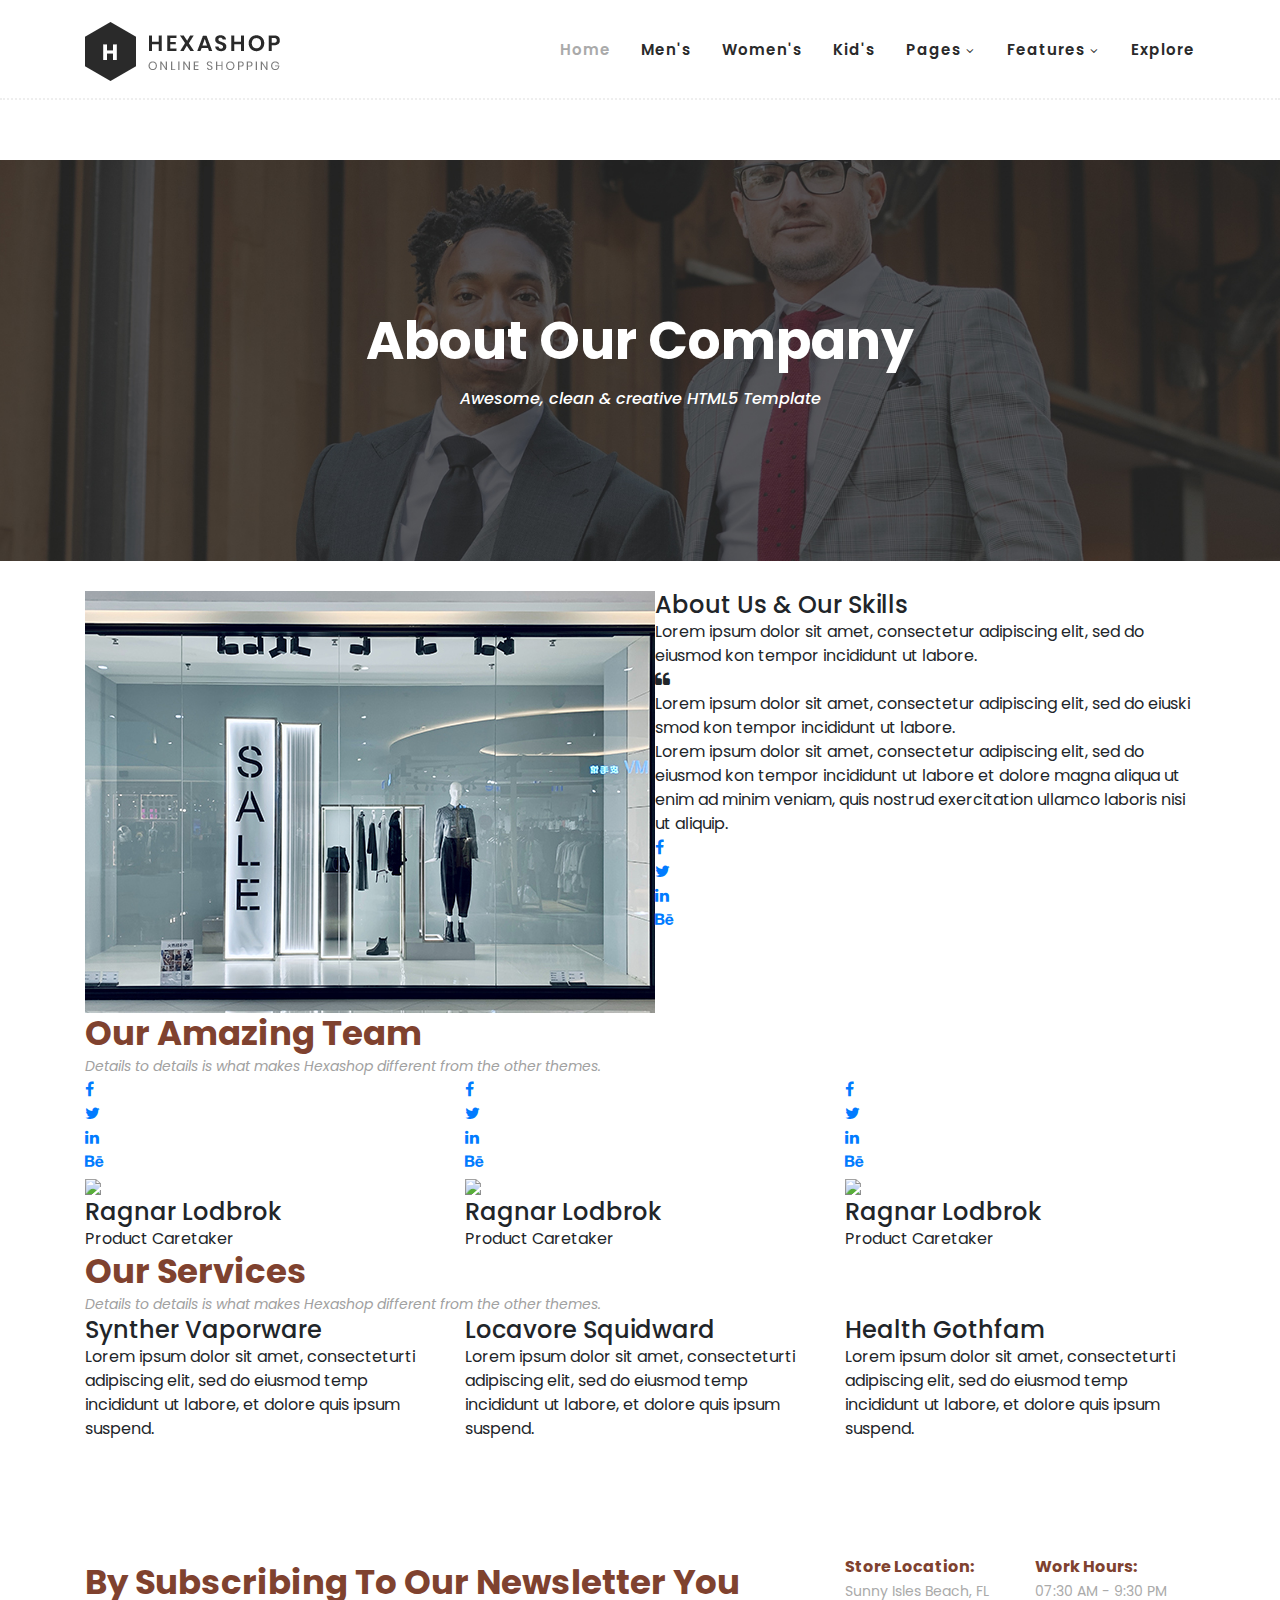
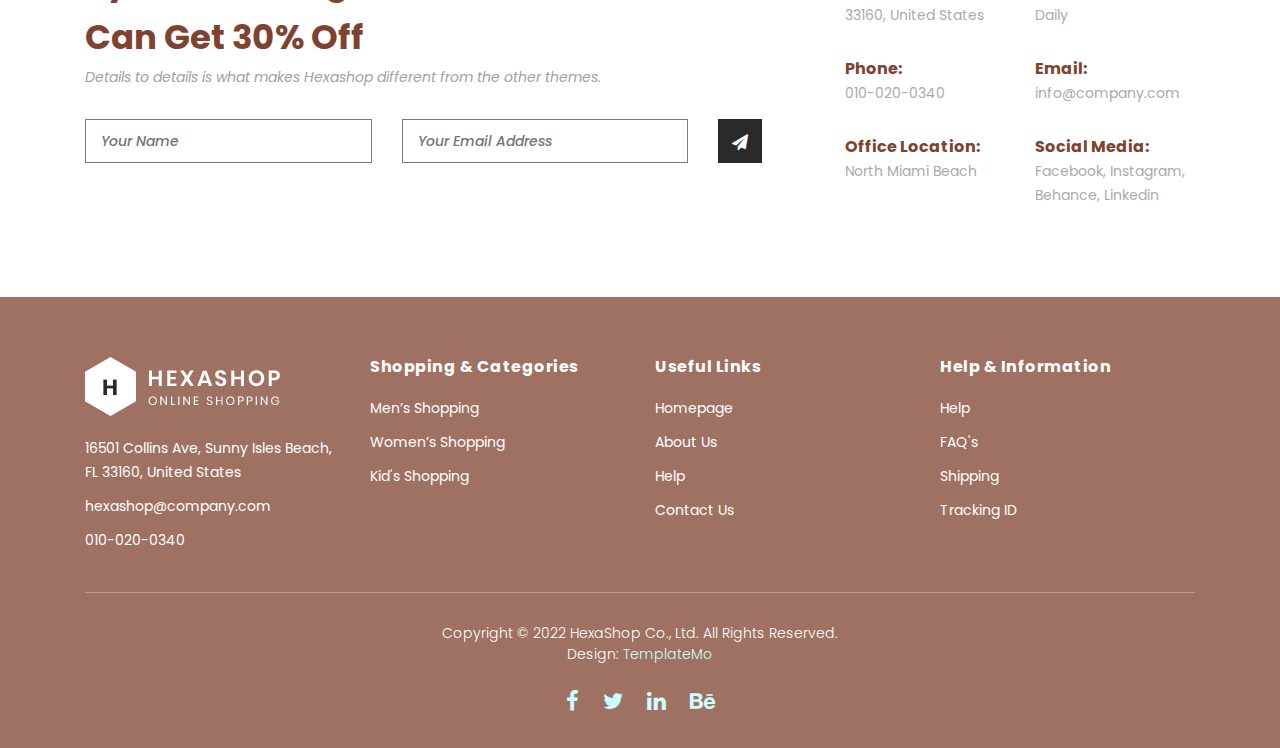
==== commit 5da8963a: "update" ====
--- a/about.html
+++ b/about.html
@@ -1,13 +1,14 @@
 <!DOCTYPE html>
 <html lang="en">
 
-  <head>
+<head>
 
     <meta charset="utf-8">
     <meta name="viewport" content="width=device-width, initial-scale=1, shrink-to-fit=no">
     <meta name="description" content="">
     <meta name="author" content="">
-    <link href="https://fonts.googleapis.com/css?family=Poppins:100,200,300,400,500,600,700,800,900&display=swap" rel="stylesheet">
+    <link href="https://fonts.googleapis.com/css?family=Poppins:100,200,300,400,500,600,700,800,900&display=swap"
+        rel="stylesheet">
 
     <title>Hexashop - About Page</title>
 
@@ -22,17 +23,17 @@
     <link rel="stylesheet" href="assets/css/owl-carousel.css">
 
     <link rel="stylesheet" href="assets/css/lightbox.css">
-<!--
+    <!--
 
 TemplateMo 571 Hexashop
 
 https://templatemo.com/tm-571-hexashop
 
 -->
-    </head>
-    
-    <body>
-    
+</head>
+
+<body>
+
     <!-- ***** Preloader Start ***** -->
     <div id="preloader">
         <div class="jumper">
@@ -40,9 +41,9 @@
             <div></div>
             <div></div>
         </div>
-    </div>  
+    </div>
     <!-- ***** Preloader End ***** -->
-    
+
     
     <!-- ***** Header Area Start ***** -->
     <header class="header-area header-sticky">
@@ -76,11 +77,12 @@
                                     <li><a href="#">Features Page 1</a></li>
                                     <li><a href="#">Features Page 2</a></li>
                                     <li><a href="#">Features Page 3</a></li>
-                                    <li><a rel="nofollow" href="https://templatemo.com/page/4" target="_blank">Template Page 4</a></li>
+                                    <li><a rel="nofollow" href="https://templatemo.com/page/4" target="_blank">Template
+                                            Page 4</a></li>
                                 </ul>
                             </li>
                             <li class="scroll-to-section"><a href="index.html">Explore</a></li>
-                        </ul>        
+                        </ul>
                         <a class='menu-trigger'>
                             <span>Menu</span>
                         </a>
@@ -119,11 +121,16 @@
                 <div class="col-lg-6">
                     <div class="right-content">
                         <h4>About Us &amp; Our Skills</h4>
-                        <span>Lorem ipsum dolor sit amet, consectetur adipiscing elit, sed do eiusmod kon tempor incididunt ut labore.</span>
+                        <span>Lorem ipsum dolor sit amet, consectetur adipiscing elit, sed do eiusmod kon tempor
+                            incididunt ut labore.</span>
                         <div class="quote">
-                            <i class="fa fa-quote-left"></i><p>Lorem ipsum dolor sit amet, consectetur adipiscing elit, sed do eiuski smod kon tempor incididunt ut labore.</p>
-                        </div>
-                        <p>Lorem ipsum dolor sit amet, consectetur adipiscing elit, sed do eiusmod kon tempor incididunt ut labore et dolore magna aliqua ut enim ad minim veniam, quis nostrud exercitation ullamco laboris nisi ut aliquip.</p>
+                            <i class="fa fa-quote-left"></i>
+                            <p>Lorem ipsum dolor sit amet, consectetur adipiscing elit, sed do eiuski smod kon tempor
+                                incididunt ut labore.</p>
+                        </div>
+                        <p>Lorem ipsum dolor sit amet, consectetur adipiscing elit, sed do eiusmod kon tempor incididunt
+                            ut labore et dolore magna aliqua ut enim ad minim veniam, quis nostrud exercitation ullamco
+                            laboris nisi ut aliquip.</p>
                         <ul>
                             <li><a href="#"><i class="fa fa-facebook"></i></a></li>
                             <li><a href="#"><i class="fa fa-twitter"></i></a></li>
@@ -228,21 +235,24 @@
                 <div class="col-lg-4">
                     <div class="service-item">
                         <h4>Synther Vaporware</h4>
-                        <p>Lorem ipsum dolor sit amet, consecteturti adipiscing elit, sed do eiusmod temp incididunt ut labore, et dolore quis ipsum suspend.</p>
+                        <p>Lorem ipsum dolor sit amet, consecteturti adipiscing elit, sed do eiusmod temp incididunt ut
+                            labore, et dolore quis ipsum suspend.</p>
                         <img src="assets/images/service-01.jpg" alt="">
                     </div>
                 </div>
                 <div class="col-lg-4">
                     <div class="service-item">
                         <h4>Locavore Squidward</h4>
-                        <p>Lorem ipsum dolor sit amet, consecteturti adipiscing elit, sed do eiusmod temp incididunt ut labore, et dolore quis ipsum suspend.</p>
+                        <p>Lorem ipsum dolor sit amet, consecteturti adipiscing elit, sed do eiusmod temp incididunt ut
+                            labore, et dolore quis ipsum suspend.</p>
                         <img src="assets/images/service-02.jpg" alt="">
                     </div>
                 </div>
                 <div class="col-lg-4">
                     <div class="service-item">
                         <h4>Health Gothfam</h4>
-                        <p>Lorem ipsum dolor sit amet, consecteturti adipiscing elit, sed do eiusmod temp incididunt ut labore, et dolore quis ipsum suspend.</p>
+                        <p>Lorem ipsum dolor sit amet, consecteturti adipiscing elit, sed do eiusmod temp incididunt ut
+                            labore, et dolore quis ipsum suspend.</p>
                         <img src="assets/images/service-03.jpg" alt="">
                     </div>
                 </div>
@@ -262,21 +272,23 @@
                     </div>
                     <form id="subscribe" action="" method="get">
                         <div class="row">
-                          <div class="col-lg-5">
-                            <fieldset>
-                              <input name="name" type="text" id="name" placeholder="Your Name" required="">
-                            </fieldset>
-                          </div>
-                          <div class="col-lg-5">
-                            <fieldset>
-                              <input name="email" type="text" id="email" pattern="[^ @]*@[^ @]*" placeholder="Your Email Address" required="">
-                            </fieldset>
-                          </div>
-                          <div class="col-lg-2">
-                            <fieldset>
-                              <button type="submit" id="form-submit" class="main-dark-button"><i class="fa fa-paper-plane"></i></button>
-                            </fieldset>
-                          </div>
+                            <div class="col-lg-5">
+                                <fieldset>
+                                    <input name="name" type="text" id="name" placeholder="Your Name" required="">
+                                </fieldset>
+                            </div>
+                            <div class="col-lg-5">
+                                <fieldset>
+                                    <input name="email" type="text" id="email" pattern="[^ @]*@[^ @]*"
+                                        placeholder="Your Email Address" required="">
+                                </fieldset>
+                            </div>
+                            <div class="col-lg-2">
+                                <fieldset>
+                                    <button type="submit" id="form-submit" class="main-dark-button"><i
+                                            class="fa fa-paper-plane"></i></button>
+                                </fieldset>
+                            </div>
                         </div>
                     </form>
                 </div>
@@ -293,7 +305,8 @@
                             <ul>
                                 <li>Work Hours:<br><span>07:30 AM - 9:30 PM Daily</span></li>
                                 <li>Email:<br><span>info@company.com</span></li>
-                                <li>Social Media:<br><span><a href="#">Facebook</a>, <a href="#">Instagram</a>, <a href="#">Behance</a>, <a href="#">Linkedin</a></span></li>
+                                <li>Social Media:<br><span><a href="#">Facebook</a>, <a href="#">Instagram</a>, <a
+                                            href="#">Behance</a>, <a href="#">Linkedin</a></span></li>
                             </ul>
                         </div>
                     </div>
@@ -347,9 +360,11 @@
                 </div>
                 <div class="col-lg-12">
                     <div class="under-footer">
-                        <p>Copyright © 2022 HexaShop Co., Ltd. All Rights Reserved. 
-                        
-                        <br>Design: <a href="https://templatemo.com" target="_parent" title="free css templates">TemplateMo</a></p>
+                        <p>Copyright © 2022 HexaShop Co., Ltd. All Rights Reserved.
+
+                            <br>Design: <a href="https://templatemo.com" target="_parent"
+                                title="free css templates">TemplateMo</a>
+                        </p>
                         <ul>
                             <li><a href="#"><i class="fa fa-facebook"></i></a></li>
                             <li><a href="#"><i class="fa fa-twitter"></i></a></li>
@@ -361,7 +376,7 @@
             </div>
         </div>
     </footer>
-    
+
 
     <!-- jQuery -->
     <script src="assets/js/jquery-2.1.0.min.js"></script>
@@ -377,32 +392,32 @@
     <script src="assets/js/scrollreveal.min.js"></script>
     <script src="assets/js/waypoints.min.js"></script>
     <script src="assets/js/jquery.counterup.min.js"></script>
-    <script src="assets/js/imgfix.min.js"></script> 
-    <script src="assets/js/slick.js"></script> 
-    <script src="assets/js/lightbox.js"></script> 
-    <script src="assets/js/isotope.js"></script> 
-    
+    <script src="assets/js/imgfix.min.js"></script>
+    <script src="assets/js/slick.js"></script>
+    <script src="assets/js/lightbox.js"></script>
+    <script src="assets/js/isotope.js"></script>
+
     <!-- Global Init -->
     <script src="assets/js/custom.js"></script>
 
     <script>
 
-        $(function() {
+        $(function () {
             var selectedClass = "";
-            $("p").click(function(){
-            selectedClass = $(this).attr("data-rel");
-            $("#portfolio").fadeTo(50, 0.1);
-                $("#portfolio div").not("."+selectedClass).fadeOut();
-            setTimeout(function() {
-              $("."+selectedClass).fadeIn();
-              $("#portfolio").fadeTo(50, 1);
-            }, 500);
-                
+            $("p").click(function () {
+                selectedClass = $(this).attr("data-rel");
+                $("#portfolio").fadeTo(50, 0.1);
+                $("#portfolio div").not("." + selectedClass).fadeOut();
+                setTimeout(function () {
+                    $("." + selectedClass).fadeIn();
+                    $("#portfolio").fadeTo(50, 1);
+                }, 500);
+
             });
         });
 
     </script>
 
-  </body>
-
-</html>
+</body>
+
+</html>--- a/assets/css/templatemo-hexashop.css
+++ b/assets/css/templatemo-hexashop.css
@@ -96,17 +96,15 @@
 h1, h2, h3, h4, h5, h6 {
   margin-top: 0px;
   margin-bottom: 0px;
+
+
 }
 
 ul {
   margin-bottom: 0px;
 }
 
-p {
-  font-size: 14px;
-  line-height: 25px;
-  color: #2a2a2a;
-}
+
 
 /* 
 ---------------------------------------------
@@ -189,7 +187,7 @@
 .section-heading h2 {
   font-size: 34px;
   font-weight: 700;
-  color: #2a2a2a;
+  color: #7f422f;
 }
 
 .section-heading span {
@@ -220,7 +218,7 @@
 
 .background-header .logo,
 .background-header .main-nav .nav li a {
-  color: #1e1e1e!important;
+  color: #7f422f!important;
 }
 
 .background-header .main-nav .nav li:hover a {
@@ -228,11 +226,11 @@
 }
 
 .background-header .nav li a.active {
-  color: #2a2a2a!important;
+  color: #7f422f!important;
 }
 
 .header-area {
-  border-bottom: 3px dotted #eee;
+  border-bottom: 2px dotted #eee;
   box-shadow: none;
   background-color: #fff;
   position: absolute;
@@ -251,6 +249,7 @@
   min-height: 80px;
   background: transparent;
 }
+
 
 .header-area .main-nav .logo {
   line-height: 100px;
@@ -385,7 +384,7 @@
 
 .header-area .main-nav .nav li.submenu ul li a:hover {
   background: #fff;
-  color: #aaa!important;
+  color: #fff!important;
   padding-left: 25px;
 }
 
@@ -425,7 +424,7 @@
   -o-transition: all 0.4s;
   -webkit-transition: all 0.4s;
   transition: all 0.4s;
-  background-color: #1e1e1e;
+  background-color: #7f422f;
   display: block;
   position: absolute;
   width: 30px;
@@ -436,7 +435,7 @@
 .background-header .main-nav .menu-trigger span,
 .background-header .main-nav .menu-trigger span:before,
 .background-header .main-nav .menu-trigger span:after {
-  background-color: #1e1e1e;
+  background-color: #7f422f;
 }
 
 .header-area .main-nav .menu-trigger span:before,
@@ -445,7 +444,7 @@
   -o-transition: all 0.4s;
   -webkit-transition: all 0.4s;
   transition: all 0.4s;
-  background-color: #1e1e1e;
+  background-color: #7f422f;
   display: block;
   position: absolute;
   width: 30px;
@@ -456,7 +455,7 @@
 
 .background-header .main-nav .menu-trigger span:before,
 .background-header .main-nav .menu-trigger span:after {
-  background-color: #1e1e1e;
+  background-color: #7f422f;
 }
 
 .header-area .main-nav .menu-trigger span:before,
@@ -497,23 +496,23 @@
   -ms-transform: translateY(6px) translateX(1px) rotate(45deg);
   -webkit-transform: translateY(6px) translateX(1px) rotate(45deg);
   transform: translateY(6px) translateX(1px) rotate(45deg);
-  background-color: #1e1e1e;
+  background-color: #7f422f;
 }
 
 .background-header .main-nav .menu-trigger.active span:before {
-  background-color: #1e1e1e;
-}
-
+  background-color: #7f422f;
+}
+ 
 .header-area .main-nav .menu-trigger.active span:after {
   -moz-transform: translateY(-6px) translateX(1px) rotate(-45deg);
   -ms-transform: translateY(-6px) translateX(1px) rotate(-45deg);
   -webkit-transform: translateY(-6px) translateX(1px) rotate(-45deg);
   transform: translateY(-6px) translateX(1px) rotate(-45deg);
-  background-color: #1e1e1e;
+  background-color: #7f422f;
 }
 
 .background-header .main-nav .menu-trigger.active span:after {
-  background-color: #1e1e1e;
+  background-color: #7f422f;
 }
 
 .header-area.header-sticky {
@@ -561,7 +560,9 @@
     padding: 0px;
   }
   .header-area .logo {
-    margin-left: 30px;
+    margin-left: 20px;
+    width:40px;
+    height: 45px;
   }
   .header-area .menu-trigger {
     display: block !important;
@@ -727,7 +728,7 @@
   left: 15px;
   bottom: 15px;
   text-align: center;
-  background-color: rgba(42,42,42,.97);
+  background-color: #7f422fcd;
   opacity: 0;
   visibility: hidden;
   transition: all 0.5s;
@@ -1478,7 +1479,7 @@
 .subscribe ul li {
   font-size: 16px;
   font-weight: 700;
-  color: #2a2a2a;
+  color: #7f422f;
 }
 
 .subscribe ul li span,
@@ -1502,7 +1503,7 @@
 footer {
   margin-top: 60px;
   padding: 60px 0px 30px 0px;
-  background-color: #2a2a2a;
+  background-color: #7f422fc0;
 }
 
 footer .logo {
@@ -1896,9 +1897,7 @@
  
  .quantity input::-webkit-outer-spin-button,
  .quantity input::-webkit-inner-spin-button {
-  -webkit-appearance: none;
-  -moz-appearance: none;
-  margin: 0; }
+  
   
   .quantity.buttons_added .minus:focus,
  .quantity.buttons_added .plus:focus {
@@ -2222,7 +2221,10 @@
 */
 
 @media (max-width: 1200px) {
-  .main-banner .right-content .right-first-image .thumb .hover-content p {
+  .main-banner .right-content .right-first-image .thumb .hover-content  {
+    display: block;
+  }
+  .p-section{
     display: none;
   }
 }
@@ -2278,12 +2280,16 @@
 }
 
 @media (max-width: 767px) {
-  .main-banner .left-content .thumb .inner-content {
-    left: 50%;
-    top: 47.5%;
+  .main-banner .left-content .thumb .inner-content .logo{
+    left: 30%;
+    top: 27.5%;
     transform: translate(-50%,-50%);
     text-align: center;
   }
+  .left-content .right-content{
+    grid-row: inherit;
+
+  }
   .subscribe form button {
     width: 100%;
   }
@@ -2294,10 +2300,13 @@
     margin-top: 30px;
   }
 }
-
-
-
-
+@media (max-width: 425px){
+  .logo .menu-trigger {
+   width: 20;
+   height: 25;
+  
+}
+}
 
 #preloader {
   overflow: hidden;
@@ -2376,4 +2385,4 @@
   100% {
     opacity: 0;
   }
-}
+}